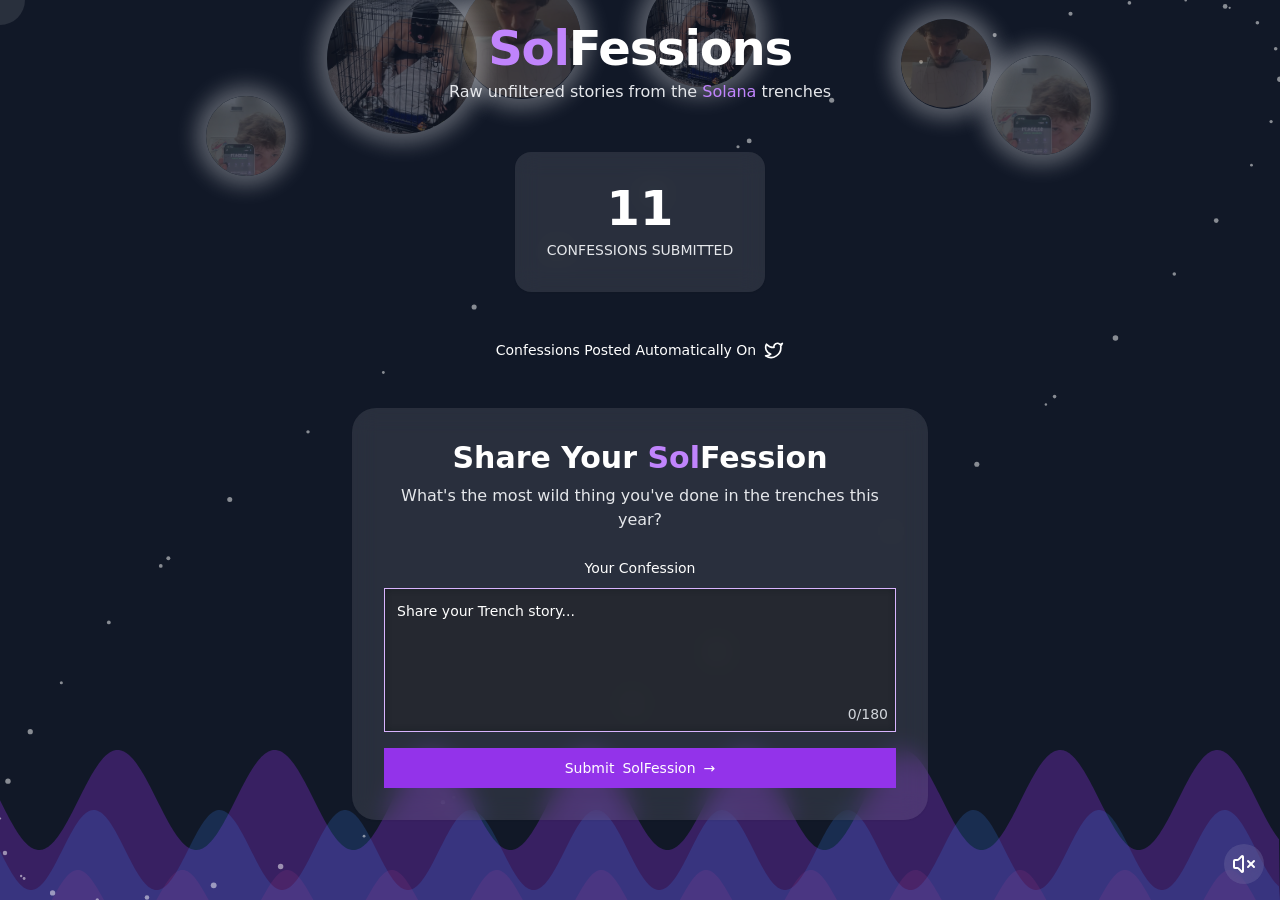
==== index.html @ 8f011198 "Add files via upload" ====
<!DOCTYPE html><html lang="en"><head><meta charset="utf-8"><meta name="viewport" content="width=device-width, initial-scale=1"><link rel="stylesheet" href="css/9fa4675302ee1845.css" data-precedence="next"><link rel="preload" as="script" fetchpriority="low" href="/_next/static/chunks/webpack-c81f7fd28659d64f.js"><script src="js/fd9d1056-1adb642de3224763.js" async=""></script><script src="js/117-a5dc1cdf986d6c0f.js" async=""></script><script src="js/main-app-b840e258ff6945a0.js" async=""></script><script src="js/478-66c2138c941310ff.js" async=""></script><script src="js/434-3afc444373f7791f.js" async=""></script><script src="js/page-cd9b0e16b48c1daa.js" async=""></script><title>v0 App</title><meta name="description" content="Created with v0"><script src="js/polyfills-42372ed130431b0a.js" nomodule=""></script></head><body><main class="min-h-screen relative"><canvas class="fixed inset-0 z-0" style="width:100vw;height:100vh"></canvas><div class="fixed inset-0 z-10 overflow-hidden pointer-events-none"><div style="position:absolute;left:81.31104523195091%;top:-100px;transform:translate(-50%, -50%)"><div class="rounded-full overflow-hidden" style="box-shadow:0 0 20px 10px rgba(255, 255, 255, 0.3);width:100px;height:100px"><img alt="Decorative bubble" loading="lazy" width="100" height="100" decoding="async" data-nimg="1" class="rounded-full object-cover opacity-30" style="color:transparent" src="images/QmTAStnBUY7L14q5qjbsMuMPbwu2QfLVg3tSK9ikeqqRFb.jpg-V2azyNmTvgDgcfpsYwn4L1QPopC6tn.jpeg"></div></div><div style="position:absolute;left:19.196592993205943%;top:-80px;transform:translate(-50%, -50%)"><div class="rounded-full overflow-hidden" style="box-shadow:0 0 20px 10px rgba(255, 255, 255, 0.3);width:80px;height:80px"><img alt="Decorative bubble" loading="lazy" width="80" height="80" decoding="async" data-nimg="1" class="rounded-full object-cover opacity-30" style="color:transparent" src="images/QmTAStnBUY7L14q5qjbsMuMPbwu2QfLVg3tSK9ikeqqRFb.jpg-V2azyNmTvgDgcfpsYwn4L1QPopC6tn.jpeg"></div></div><div style="position:absolute;left:40.68114937065958%;top:-120px;transform:translate(-50%, -50%)"><div class="rounded-full overflow-hidden" style="box-shadow:0 0 20px 10px rgba(255, 255, 255, 0.3);width:120px;height:120px"><img alt="Decorative bubble" loading="lazy" width="120" height="120" decoding="async" data-nimg="1" class="rounded-full object-cover opacity-30" style="color:transparent" src="images/Capture.JPG-9swDsiC1HSf8KxWMjb77ROp2scFdX9.jpeg"></div></div><div style="position:absolute;left:73.92456071799145%;top:-90px;transform:translate(-50%, -50%)"><div class="rounded-full overflow-hidden" style="box-shadow:0 0 20px 10px rgba(255, 255, 255, 0.3);width:90px;height:90px"><img alt="Decorative bubble" loading="lazy" width="90" height="90" decoding="async" data-nimg="1" class="rounded-full object-cover opacity-30" style="color:transparent" src="images/Capture.JPG-9swDsiC1HSf8KxWMjb77ROp2scFdX9.jpeg"></div></div><div style="position:absolute;left:31.38886129667931%;top:-150px;transform:translate(-50%, -50%)"><div class="rounded-full overflow-hidden" style="box-shadow:0 0 20px 10px rgba(255, 255, 255, 0.3);width:150px;height:150px"><img alt="Decorative bubble" loading="lazy" width="150" height="150" decoding="async" data-nimg="1" class="rounded-full object-cover opacity-30" style="color:transparent" src="images/QmeBEgC2K2xHLQrivo3kPbfM9j5paY7antHbDCEXXC688o.jpg-GfTs9hZXv9hyCMbKqS1UoMyjBx6yAl.jpeg"></div></div><div style="position:absolute;left:54.73858786926616%;top:-110px;transform:translate(-50%, -50%)"><div class="rounded-full overflow-hidden" style="box-shadow:0 0 20px 10px rgba(255, 255, 255, 0.3);width:110px;height:110px"><img alt="Decorative bubble" loading="lazy" width="110" height="110" decoding="async" data-nimg="1" class="rounded-full object-cover opacity-30" style="color:transparent" src="images/QmeBEgC2K2xHLQrivo3kPbfM9j5paY7antHbDCEXXC688o.jpg-GfTs9hZXv9hyCMbKqS1UoMyjBx6yAl.jpeg"></div></div></div><div class="relative z-10 p-6"><div class="max-w-xl mx-auto space-y-12 flex flex-col items-center text-center"><div class="flex flex-col items-center"><div class="text-5xl font-bold tracking-tight flex items-center"><span class="text-purple-400">Sol</span><span class="text-white">Fessions</span></div><div class="text-base text-gray-200 mt-2">Raw unfiltered stories from the <span class="text-purple-400">Solana</span> trenches</div></div><div class="inline-block rounded-2xl bg-white/10 backdrop-blur-md p-8 shadow-sm"><!--$--><div class="text-5xl font-bold mb-2 text-white">11</div><!--/$--><div class="text-gray-200 text-sm">CONFESSIONS SUBMITTED</div></div><div class="flex items-center justify-center space-x-2 text-sm w-full text-white"><a href="https://x.com/solfessions2025" target="_blank" rel="noopener noreferrer" class="font-medium hover:underline">Confessions Posted Automatically On</a><a href="https://x.com/solfessions2025" target="_blank" rel="noopener noreferrer" class="hover:opacity-80 transition-opacity"><svg xmlns="http://www.w3.org/2000/svg" width="24" height="24" viewBox="0 0 24 24" fill="none" stroke="currentColor" stroke-width="2" stroke-linecap="round" stroke-linejoin="round" class="lucide lucide-twitter w-5 h-5"><path d="M22 4s-.7 2.1-2 3.4c1.6 10-9.4 17.3-18 11.6 2.2.1 4.4-.6 6-2C3 15.5.5 9.6 3 5c2.2 2.6 5.6 4.1 9 4-.9-4.2 4-6.6 7-3.8 1.1 0 3-1.2 3-1.2z"></path></svg></a></div><div class="bg-white/10 backdrop-blur-md rounded-3xl p-8 shadow-sm w-full"><div class="space-y-6"><div><h1 class="text-3xl font-bold mb-2 text-white">Share Your <span class="text-purple-400">Sol</span>Fession</h1><p class="text-gray-200">What's the most wild thing you've done in the trenches this year?</p></div><form class="space-y-4 w-full"><div class="space-y-2"><label class="text-sm font-medium leading-none peer-disabled:cursor-not-allowed peer-disabled:opacity-70 text-white" for="confession">Your Confession</label><div class="relative"><textarea class="flex min-h-[80px] text-base ring-offset-background placeholder:text-muted-foreground focus-visible:outline-none focus-visible:ring-2 focus-visible:ring-ring focus-visible:ring-offset-2 disabled:cursor-not-allowed disabled:opacity-50 md:text-sm w-full h-36 p-3 rounded-lg border border-purple-300 bg-black/40 backdrop-blur-sm text-white placeholder-purple-300 resize-none" id="confession" placeholder="Share your Trench story..." maxlength="180"></textarea><span class="absolute bottom-2 right-2 text-sm text-gray-300">0<!-- -->/180</span></div></div><button class="inline-flex items-center justify-center gap-2 whitespace-nowrap text-sm font-medium ring-offset-background transition-colors focus-visible:outline-none focus-visible:ring-2 focus-visible:ring-ring focus-visible:ring-offset-2 disabled:pointer-events-none disabled:opacity-50 [&_svg]:pointer-events-none [&_svg]:size-4 [&_svg]:shrink-0 h-10 w-full bg-purple-600 text-white p-4 rounded-lg hover:bg-purple-700" type="submit">Submit <span class="text-white">SolFession</span> →</button></form></div></div><button class="fixed bottom-4 right-4 bg-white/10 backdrop-blur-md p-2 rounded-full hover:bg-white/20 transition-colors" aria-label="Unmute audio"><svg xmlns="http://www.w3.org/2000/svg" width="24" height="24" viewBox="0 0 24 24" fill="none" stroke="currentColor" stroke-width="2" stroke-linecap="round" stroke-linejoin="round" class="lucide lucide-volume-x text-white"><path d="M11 4.702a.705.705 0 0 0-1.203-.498L6.413 7.587A1.4 1.4 0 0 1 5.416 8H3a1 1 0 0 0-1 1v6a1 1 0 0 0 1 1h2.416a1.4 1.4 0 0 1 .997.413l3.383 3.384A.705.705 0 0 0 11 19.298z"></path><line x1="22" x2="16" y1="9" y2="15"></line><line x1="16" x2="22" y1="9" y2="15"></line></svg></button></div></div><audio loop=""><source src="media/V_x2yqrtPjKfGMij-OUDu6adyWWKdjxxDplmEC8nF7QA014.mp3" type="audio/mpeg">Your browser does not support the audio element.</audio><audio><source src="media/short-hawk-tuah-7maOku90AYkTQcEviTAUkglMxrVfXj.mp3" type="audio/mpeg">Your browser does not support the audio element.</audio></main><script src="js/webpack-c81f7fd28659d64f.js" async=""></script><script>(self.__next_f=self.__next_f||[]).push([0]);self.__next_f.push([2,null])</script><script>self.__next_f.push([1,"1:HL[\"/_next/static/css/9fa4675302ee1845.css\",\"style\"]\n"])</script><script>self.__next_f.push([1,"2:I[2846,[],\"\"]\n4:I[9107,[],\"ClientPageRoot\"]\n5:I[6541,[\"478\",\"static/chunks/478-66c2138c941310ff.js\",\"434\",\"static/chunks/434-3afc444373f7791f.js\",\"931\",\"static/chunks/app/page-cd9b0e16b48c1daa.js\"],\"default\",1]\n6:I[4707,[],\"\"]\n7:I[6423,[],\"\"]\n9:I[1060,[],\"\"]\na:[]\n0:[\"$\",\"$L2\",null,{\"buildId\":\"QxEcffiZ5W0q8MoZ8yBt6\",\"assetPrefix\":\"\",\"urlParts\":[\"\",\"\"],\"initialTree\":[\"\",{\"children\":[\"__PAGE__\",{}]},\"$undefined\",\"$undefined\",true],\"initialSeedData\":[\"\",{\"children\":[\"__PAGE__\",{},[[\"$L3\",[\"$\",\"$L4\",null,{\"props\":{\"params\":{},\"searchParams\":{}},\"Component\":\"$5\"}],null],null],null]},[[[[\"$\",\"link\",\"0\",{\"rel\":\"stylesheet\",\"href\":\"/_next/static/css/9fa4675302ee1845.css\",\"precedence\":\"next\",\"crossOrigin\":\"$undefined\"}]],[\"$\",\"html\",null,{\"lang\":\"en\",\"children\":[\"$\",\"body\",null,{\"children\":[\"$\",\"$L6\",null,{\"parallelRouterKey\":\"children\",\"segmentPath\":[\"children\"],\"error\":\"$undefined\",\"errorStyles\":\"$undefined\",\"errorScripts\":\"$undefined\",\"template\":[\"$\",\"$L7\",null,{}],\"templateStyles\":\"$undefined\",\"templateScripts\":\"$undefined\",\"notFound\":[[\"$\",\"title\",null,{\"children\":\"404: This page could not be found.\"}],[\"$\",\"div\",null,{\"style\":{\"fontFamily\":\"system-ui,\\\"Segoe UI\\\",Roboto,Helvetica,Arial,sans-serif,\\\"Apple Color Emoji\\\",\\\"Segoe UI Emoji\\\"\",\"height\":\"100vh\",\"textAlign\":\"center\",\"display\":\"flex\",\"flexDirection\":\"column\",\"alignItems\":\"center\",\"justifyContent\":\"center\"},\"children\":[\"$\",\"div\",null,{\"children\":[[\"$\",\"style\",null,{\"dangerouslySetInnerHTML\":{\"__html\":\"body{color:#000;background:#fff;margin:0}.next-error-h1{border-right:1px solid rgba(0,0,0,.3)}@media (prefers-color-scheme:dark){body{color:#fff;background:#000}.next-error-h1{border-right:1px solid rgba(255,255,255,.3)}}\"}}],[\"$\",\"h1\",null,{\"className\":\"next-error-h1\",\"style\":{\"display\":\"inline-block\",\"margin\":\"0 20px 0 0\",\"padding\":\"0 23px 0 0\",\"fontSize\":24,\"fontWeight\":500,\"verticalAlign\":\"top\",\"lineHeight\":\"49px\"},\"children\":\"404\"}],[\"$\",\"div\",null,{\"style\":{\"display\":\"inline-block\"},\"children\":[\"$\",\"h2\",null,{\"style\":{\"fontSize\":14,\"fontWeight\":400,\"lineH"])</script><script>self.__next_f.push([1,"eight\":\"49px\",\"margin\":0},\"children\":\"This page could not be found.\"}]}]]}]}]],\"notFoundStyles\":[]}]}]}]],null],null],\"couldBeIntercepted\":false,\"initialHead\":[null,\"$L8\"],\"globalErrorComponent\":\"$9\",\"missingSlots\":\"$Wa\"}]\n"])</script><script>self.__next_f.push([1,"8:[[\"$\",\"meta\",\"0\",{\"name\":\"viewport\",\"content\":\"width=device-width, initial-scale=1\"}],[\"$\",\"meta\",\"1\",{\"charSet\":\"utf-8\"}],[\"$\",\"title\",\"2\",{\"children\":\"v0 App\"}],[\"$\",\"meta\",\"3\",{\"name\":\"description\",\"content\":\"Created with v0\"}]]\n3:null\n"])</script></body></html>
---- css/9fa4675302ee1845.css ----
*,:after,:before{--tw-border-spacing-x:0;--tw-border-spacing-y:0;--tw-translate-x:0;--tw-translate-y:0;--tw-rotate:0;--tw-skew-x:0;--tw-skew-y:0;--tw-scale-x:1;--tw-scale-y:1;--tw-pan-x: ;--tw-pan-y: ;--tw-pinch-zoom: ;--tw-scroll-snap-strictness:proximity;--tw-gradient-from-position: ;--tw-gradient-via-position: ;--tw-gradient-to-position: ;--tw-ordinal: ;--tw-slashed-zero: ;--tw-numeric-figure: ;--tw-numeric-spacing: ;--tw-numeric-fraction: ;--tw-ring-inset: ;--tw-ring-offset-width:0px;--tw-ring-offset-color:#fff;--tw-ring-color:rgba(59,130,246,.5);--tw-ring-offset-shadow:0 0 #0000;--tw-ring-shadow:0 0 #0000;--tw-shadow:0 0 #0000;--tw-shadow-colored:0 0 #0000;--tw-blur: ;--tw-brightness: ;--tw-contrast: ;--tw-grayscale: ;--tw-hue-rotate: ;--tw-invert: ;--tw-saturate: ;--tw-sepia: ;--tw-drop-shadow: ;--tw-backdrop-blur: ;--tw-backdrop-brightness: ;--tw-backdrop-contrast: ;--tw-backdrop-grayscale: ;--tw-backdrop-hue-rotate: ;--tw-backdrop-invert: ;--tw-backdrop-opacity: ;--tw-backdrop-saturate: ;--tw-backdrop-sepia: ;--tw-contain-size: ;--tw-contain-layout: ;--tw-contain-paint: ;--tw-contain-style: }::backdrop{--tw-border-spacing-x:0;--tw-border-spacing-y:0;--tw-translate-x:0;--tw-translate-y:0;--tw-rotate:0;--tw-skew-x:0;--tw-skew-y:0;--tw-scale-x:1;--tw-scale-y:1;--tw-pan-x: ;--tw-pan-y: ;--tw-pinch-zoom: ;--tw-scroll-snap-strictness:proximity;--tw-gradient-from-position: ;--tw-gradient-via-position: ;--tw-gradient-to-position: ;--tw-ordinal: ;--tw-slashed-zero: ;--tw-numeric-figure: ;--tw-numeric-spacing: ;--tw-numeric-fraction: ;--tw-ring-inset: ;--tw-ring-offset-width:0px;--tw-ring-offset-color:#fff;--tw-ring-color:rgba(59,130,246,.5);--tw-ring-offset-shadow:0 0 #0000;--tw-ring-shadow:0 0 #0000;--tw-shadow:0 0 #0000;--tw-shadow-colored:0 0 #0000;--tw-blur: ;--tw-brightness: ;--tw-contrast: ;--tw-grayscale: ;--tw-hue-rotate: ;--tw-invert: ;--tw-saturate: ;--tw-sepia: ;--tw-drop-shadow: ;--tw-backdrop-blur: ;--tw-backdrop-brightness: ;--tw-backdrop-contrast: ;--tw-backdrop-grayscale: ;--tw-backdrop-hue-rotate: ;--tw-backdrop-invert: ;--tw-backdrop-opacity: ;--tw-backdrop-saturate: ;--tw-backdrop-sepia: ;--tw-contain-size: ;--tw-contain-layout: ;--tw-contain-paint: ;--tw-contain-style: }/*
! tailwindcss v3.4.17 | MIT License | https://tailwindcss.com
*/*,:after,:before{box-sizing:border-box;border:0 solid #e5e7eb}:after,:before{--tw-content:""}:host,html{line-height:1.5;-webkit-text-size-adjust:100%;-moz-tab-size:4;tab-size:4;font-family:ui-sans-serif,system-ui,sans-serif,Apple Color Emoji,Segoe UI Emoji,Segoe UI Symbol,Noto Color Emoji;font-feature-settings:normal;font-variation-settings:normal;-webkit-tap-highlight-color:transparent}body{margin:0;line-height:inherit}hr{height:0;color:inherit;border-top-width:1px}abbr:where([title]){text-decoration:underline dotted}h1,h2,h3,h4,h5,h6{font-size:inherit;font-weight:inherit}a{color:inherit;text-decoration:inherit}b,strong{font-weight:bolder}code,kbd,pre,samp{font-family:ui-monospace,SFMono-Regular,Menlo,Monaco,Consolas,Liberation Mono,Courier New,monospace;font-feature-settings:normal;font-variation-settings:normal;font-size:1em}small{font-size:80%}sub,sup{font-size:75%;line-height:0;position:relative;vertical-align:baseline}sub{bottom:-.25em}sup{top:-.5em}table{text-indent:0;border-color:inherit;border-collapse:collapse}button,input,optgroup,select,textarea{font-family:inherit;font-feature-settings:inherit;font-variation-settings:inherit;font-size:100%;font-weight:inherit;line-height:inherit;letter-spacing:inherit;color:inherit;margin:0;padding:0}button,select{text-transform:none}button,input:where([type=button]),input:where([type=reset]),input:where([type=submit]){-webkit-appearance:button;background-color:transparent;background-image:none}:-moz-focusring{outline:auto}:-moz-ui-invalid{box-shadow:none}progress{vertical-align:baseline}::-webkit-inner-spin-button,::-webkit-outer-spin-button{height:auto}[type=search]{-webkit-appearance:textfield;outline-offset:-2px}::-webkit-search-decoration{-webkit-appearance:none}::-webkit-file-upload-button{-webkit-appearance:button;font:inherit}summary{display:list-item}blockquote,dd,dl,figure,h1,h2,h3,h4,h5,h6,hr,p,pre{margin:0}fieldset{margin:0}fieldset,legend{padding:0}menu,ol,ul{list-style:none;margin:0;padding:0}dialog{padding:0}textarea{resize:vertical}input::placeholder,textarea::placeholder{opacity:1;color:#9ca3af}[role=button],button{cursor:pointer}:disabled{cursor:default}audio,canvas,embed,iframe,img,object,svg,video{display:block;vertical-align:middle}img,video{max-width:100%;height:auto}[hidden]:where(:not([hidden=until-found])){display:none}.sr-only{position:absolute;width:1px;height:1px;padding:0;margin:-1px;overflow:hidden;clip:rect(0,0,0,0);white-space:nowrap;border-width:0}.pointer-events-none{pointer-events:none}.pointer-events-auto{pointer-events:auto}.visible{visibility:visible}.invisible{visibility:hidden}.fixed{position:fixed}.absolute{position:absolute}.relative{position:relative}.inset-0{inset:0}.inset-x-0{left:0;right:0}.inset-y-0{top:0;bottom:0}.-bottom-12{bottom:-3rem}.-left-12{left:-3rem}.-right-12{right:-3rem}.-top-12{top:-3rem}.bottom-0{bottom:0}.bottom-2{bottom:.5rem}.bottom-4{bottom:1rem}.left-0{left:0}.left-1{left:.25rem}.left-1\/2{left:50%}.left-2{left:.5rem}.left-\[50\%\]{left:50%}.right-0{right:0}.right-1{right:.25rem}.right-2{right:.5rem}.right-3{right:.75rem}.right-4{right:1rem}.top-0{top:0}.top-1\.5{top:.375rem}.top-1\/2{top:50%}.top-2{top:.5rem}.top-3\.5{top:.875rem}.top-4{top:1rem}.top-\[1px\]{top:1px}.top-\[50\%\]{top:50%}.top-\[60\%\]{top:60%}.top-full{top:100%}.z-0{z-index:0}.z-10{z-index:10}.z-20{z-index:20}.z-50{z-index:50}.z-\[100\]{z-index:100}.z-\[1\]{z-index:1}.-mx-1{margin-left:-.25rem;margin-right:-.25rem}.mx-2{margin-left:.5rem;margin-right:.5rem}.mx-3\.5{margin-left:.875rem;margin-right:.875rem}.mx-auto{margin-left:auto;margin-right:auto}.my-0\.5{margin-top:.125rem;margin-bottom:.125rem}.my-1{margin-top:.25rem;margin-bottom:.25rem}.-ml-4{margin-left:-1rem}.-mt-4{margin-top:-1rem}.mb-1{margin-bottom:.25rem}.mb-2{margin-bottom:.5rem}.ml-1{margin-left:.25rem}.ml-auto{margin-left:auto}.mr-2{margin-right:.5rem}.mt-1\.5{margin-top:.375rem}.mt-2{margin-top:.5rem}.mt-24{margin-top:6rem}.mt-4{margin-top:1rem}.mt-auto{margin-top:auto}.block{display:block}.inline-block{display:inline-block}.flex{display:flex}.inline-flex{display:inline-flex}.table{display:table}.grid{display:grid}.hidden{display:none}.aspect-square{aspect-ratio:1/1}.aspect-video{aspect-ratio:16/9}.size-4{width:1rem;height:1rem}.h-1\.5{height:.375rem}.h-10{height:2.5rem}.h-11{height:2.75rem}.h-12{height:3rem}.h-16{height:4rem}.h-2{height:.5rem}.h-2\.5{height:.625rem}.h-3{height:.75rem}.h-3\.5{height:.875rem}.h-36{height:9rem}.h-4{height:1rem}.h-5{height:1.25rem}.h-6{height:1.5rem}.h-7{height:1.75rem}.h-8{height:2rem}.h-9{height:2.25rem}.h-\[1px\]{height:1px}.h-\[var\(--radix-navigation-menu-viewport-height\)\]{height:var(--radix-navigation-menu-viewport-height)}.h-\[var\(--radix-select-trigger-height\)\]{height:var(--radix-select-trigger-height)}.h-auto{height:auto}.h-full{height:100%}.h-px{height:1px}.h-svh{height:100svh}.max-h-96{max-height:24rem}.max-h-\[300px\]{max-height:300px}.max-h-screen{max-height:100vh}.min-h-0{min-height:0}.min-h-\[80px\]{min-height:80px}.min-h-screen{min-height:100vh}.min-h-svh{min-height:100svh}.w-0{width:0}.w-1{width:.25rem}.w-10{width:2.5rem}.w-11{width:2.75rem}.w-16{width:4rem}.w-2{width:.5rem}.w-2\.5{width:.625rem}.w-3{width:.75rem}.w-3\.5{width:.875rem}.w-3\/4{width:75%}.w-4{width:1rem}.w-5{width:1.25rem}.w-64{width:16rem}.w-7{width:1.75rem}.w-72{width:18rem}.w-8{width:2rem}.w-9{width:2.25rem}.w-\[--sidebar-width\]{width:var(--sidebar-width)}.w-\[100px\]{width:100px}.w-\[1px\]{width:1px}.w-auto{width:auto}.w-full{width:100%}.w-max{width:max-content}.w-px{width:1px}.min-w-0{min-width:0}.min-w-10{min-width:2.5rem}.min-w-11{min-width:2.75rem}.min-w-5{min-width:1.25rem}.min-w-9{min-width:2.25rem}.min-w-\[12rem\]{min-width:12rem}.min-w-\[8rem\]{min-width:8rem}.min-w-\[var\(--radix-select-trigger-width\)\]{min-width:var(--radix-select-trigger-width)}.max-w-\[--skeleton-width\]{max-width:var(--skeleton-width)}.max-w-lg{max-width:32rem}.max-w-max{max-width:max-content}.max-w-xl{max-width:36rem}.flex-1{flex:1 1 0%}.shrink-0{flex-shrink:0}.grow{flex-grow:1}.grow-0{flex-grow:0}.basis-full{flex-basis:100%}.caption-bottom{caption-side:bottom}.border-collapse{border-collapse:collapse}.-translate-x-1\/2{--tw-translate-x:-50%}.-translate-x-1\/2,.-translate-x-px{transform:translate(var(--tw-translate-x),var(--tw-translate-y)) rotate(var(--tw-rotate)) skewX(var(--tw-skew-x)) skewY(var(--tw-skew-y)) scaleX(var(--tw-scale-x)) scaleY(var(--tw-scale-y))}.-translate-x-px{--tw-translate-x:-1px}.-translate-y-1\/2{--tw-translate-y:-50%}.-translate-y-1\/2,.translate-x-\[-50\%\]{transform:translate(var(--tw-translate-x),var(--tw-translate-y)) rotate(var(--tw-rotate)) skewX(var(--tw-skew-x)) skewY(var(--tw-skew-y)) scaleX(var(--tw-scale-x)) scaleY(var(--tw-scale-y))}.translate-x-\[-50\%\]{--tw-translate-x:-50%}.translate-x-px{--tw-translate-x:1px}.translate-x-px,.translate-y-\[-50\%\]{transform:translate(var(--tw-translate-x),var(--tw-translate-y)) rotate(var(--tw-rotate)) skewX(var(--tw-skew-x)) skewY(var(--tw-skew-y)) scaleX(var(--tw-scale-x)) scaleY(var(--tw-scale-y))}.translate-y-\[-50\%\]{--tw-translate-y:-50%}.rotate-45{--tw-rotate:45deg}.rotate-45,.rotate-90{transform:translate(var(--tw-translate-x),var(--tw-translate-y)) rotate(var(--tw-rotate)) skewX(var(--tw-skew-x)) skewY(var(--tw-skew-y)) scaleX(var(--tw-scale-x)) scaleY(var(--tw-scale-y))}.rotate-90{--tw-rotate:90deg}.transform{transform:translate(var(--tw-translate-x),var(--tw-translate-y)) rotate(var(--tw-rotate)) skewX(var(--tw-skew-x)) skewY(var(--tw-skew-y)) scaleX(var(--tw-scale-x)) scaleY(var(--tw-scale-y))}@keyframes pulse{50%{opacity:.5}}.animate-pulse{animation:pulse 2s cubic-bezier(.4,0,.6,1) infinite}@keyframes spin{to{transform:rotate(1turn)}}.animate-spin{animation:spin 1s linear infinite}.cursor-default{cursor:default}.cursor-pointer{cursor:pointer}.touch-none{touch-action:none}.select-none{user-select:none}.resize-none{resize:none}.resize{resize:both}.list-none{list-style-type:none}.flex-row{flex-direction:row}.flex-col{flex-direction:column}.flex-col-reverse{flex-direction:column-reverse}.flex-wrap{flex-wrap:wrap}.items-start{align-items:flex-start}.items-end{align-items:flex-end}.items-center{align-items:center}.items-stretch{align-items:stretch}.justify-center{justify-content:center}.justify-between{justify-content:space-between}.gap-1{gap:.25rem}.gap-1\.5{gap:.375rem}.gap-2{gap:.5rem}.gap-4{gap:1rem}.space-x-1>:not([hidden])~:not([hidden]){--tw-space-x-reverse:0;margin-right:calc(.25rem * var(--tw-space-x-reverse));margin-left:calc(.25rem * calc(1 - var(--tw-space-x-reverse)))}.space-x-2>:not([hidden])~:not([hidden]){--tw-space-x-reverse:0;margin-right:calc(.5rem * var(--tw-space-x-reverse));margin-left:calc(.5rem * calc(1 - var(--tw-space-x-reverse)))}.space-x-4>:not([hidden])~:not([hidden]){--tw-space-x-reverse:0;margin-right:calc(1rem * var(--tw-space-x-reverse));margin-left:calc(1rem * calc(1 - var(--tw-space-x-reverse)))}.space-y-1>:not([hidden])~:not([hidden]){--tw-space-y-reverse:0;margin-top:calc(.25rem * calc(1 - var(--tw-space-y-reverse)));margin-bottom:calc(.25rem * var(--tw-space-y-reverse))}.space-y-1\.5>:not([hidden])~:not([hidden]){--tw-space-y-reverse:0;margin-top:calc(.375rem * calc(1 - var(--tw-space-y-reverse)));margin-bottom:calc(.375rem * var(--tw-space-y-reverse))}.space-y-12>:not([hidden])~:not([hidden]){--tw-space-y-reverse:0;margin-top:calc(3rem * calc(1 - var(--tw-space-y-reverse)));margin-bottom:calc(3rem * var(--tw-space-y-reverse))}.space-y-2>:not([hidden])~:not([hidden]){--tw-space-y-reverse:0;margin-top:calc(.5rem * calc(1 - var(--tw-space-y-reverse)));margin-bottom:calc(.5rem * var(--tw-space-y-reverse))}.space-y-4>:not([hidden])~:not([hidden]){--tw-space-y-reverse:0;margin-top:calc(1rem * calc(1 - var(--tw-space-y-reverse)));margin-bottom:calc(1rem * var(--tw-space-y-reverse))}.space-y-6>:not([hidden])~:not([hidden]){--tw-space-y-reverse:0;margin-top:calc(1.5rem * calc(1 - var(--tw-space-y-reverse)));margin-bottom:calc(1.5rem * var(--tw-space-y-reverse))}.overflow-auto{overflow:auto}.overflow-hidden{overflow:hidden}.overflow-y-auto{overflow-y:auto}.overflow-x-hidden{overflow-x:hidden}.whitespace-nowrap{white-space:nowrap}.break-words{overflow-wrap:break-word}.rounded-2xl{border-radius:1rem}.rounded-3xl{border-radius:1.5rem}.rounded-\[2px\]{border-radius:2px}.rounded-\[inherit\]{border-radius:inherit}.rounded-full{border-radius:9999px}.rounded-lg{border-radius:var(--radius)}.rounded-md{border-radius:calc(var(--radius) - 2px)}.rounded-sm{border-radius:calc(var(--radius) - 4px)}.rounded-t-\[10px\]{border-top-left-radius:10px;border-top-right-radius:10px}.rounded-tl-sm{border-top-left-radius:calc(var(--radius) - 4px)}.border{border-width:1px}.border-2{border-width:2px}.border-\[1\.5px\]{border-width:1.5px}.border-y{border-top-width:1px}.border-b,.border-y{border-bottom-width:1px}.border-l{border-left-width:1px}.border-r{border-right-width:1px}.border-t{border-top-width:1px}.border-dashed{border-style:dashed}.border-\[--color-border\]{border-color:var(--color-border)}.border-border\/50{border-color:hsl(var(--border)/.5)}.border-destructive{border-color:hsl(var(--destructive))}.border-destructive\/50{border-color:hsl(var(--destructive)/.5)}.border-input{border-color:hsl(var(--input))}.border-primary{border-color:hsl(var(--primary))}.border-purple-300{--tw-border-opacity:1;border-color:rgb(216 180 254/var(--tw-border-opacity,1))}.border-sidebar-border{border-color:hsl(var(--sidebar-border))}.border-transparent{border-color:transparent}.border-l-transparent{border-left-color:transparent}.border-t-transparent{border-top-color:transparent}.bg-\[--color-bg\]{background-color:var(--color-bg)}.bg-accent{background-color:hsl(var(--accent))}.bg-background{background-color:hsl(var(--background))}.bg-black{--tw-bg-opacity:1;background-color:rgb(0 0 0/var(--tw-bg-opacity,1))}.bg-black\/40{background-color:rgba(0,0,0,.4)}.bg-black\/80{background-color:rgba(0,0,0,.8)}.bg-border{background-color:hsl(var(--border))}.bg-card{background-color:hsl(var(--card))}.bg-destructive{background-color:hsl(var(--destructive))}.bg-foreground{background-color:hsl(var(--foreground))}.bg-muted{background-color:hsl(var(--muted))}.bg-muted\/50{background-color:hsl(var(--muted)/.5)}.bg-popover{background-color:hsl(var(--popover))}.bg-primary{background-color:hsl(var(--primary))}.bg-purple-600{--tw-bg-opacity:1;background-color:rgb(147 51 234/var(--tw-bg-opacity,1))}.bg-secondary{background-color:hsl(var(--secondary))}.bg-sidebar{background-color:hsl(var(--sidebar-background))}.bg-sidebar-border{background-color:hsl(var(--sidebar-border))}.bg-transparent{background-color:transparent}.bg-white\/10{background-color:hsla(0,0%,100%,.1)}.bg-opacity-50{--tw-bg-opacity:0.5}.fill-current{fill:currentColor}.object-cover{object-fit:cover}.p-0{padding:0}.p-1{padding:.25rem}.p-2{padding:.5rem}.p-3{padding:.75rem}.p-4{padding:1rem}.p-6{padding:1.5rem}.p-8{padding:2rem}.p-\[1px\]{padding:1px}.px-1{padding-left:.25rem;padding-right:.25rem}.px-2{padding-left:.5rem;padding-right:.5rem}.px-2\.5{padding-left:.625rem;padding-right:.625rem}.px-3{padding-left:.75rem;padding-right:.75rem}.px-4{padding-left:1rem;padding-right:1rem}.px-5{padding-left:1.25rem;padding-right:1.25rem}.px-8{padding-left:2rem;padding-right:2rem}.py-0\.5{padding-top:.125rem;padding-bottom:.125rem}.py-1{padding-top:.25rem;padding-bottom:.25rem}.py-1\.5{padding-top:.375rem;padding-bottom:.375rem}.py-2{padding-top:.5rem;padding-bottom:.5rem}.py-3{padding-top:.75rem;padding-bottom:.75rem}.py-4{padding-top:1rem;padding-bottom:1rem}.py-6{padding-top:1.5rem;padding-bottom:1.5rem}.pb-3{padding-bottom:.75rem}.pb-4{padding-bottom:1rem}.pl-2\.5{padding-left:.625rem}.pl-4{padding-left:1rem}.pl-8{padding-left:2rem}.pr-2{padding-right:.5rem}.pr-2\.5{padding-right:.625rem}.pr-8{padding-right:2rem}.pt-0{padding-top:0}.pt-1{padding-top:.25rem}.pt-3{padding-top:.75rem}.pt-4{padding-top:1rem}.text-left{text-align:left}.text-center{text-align:center}.align-middle{vertical-align:middle}.font-mono{font-family:ui-monospace,SFMono-Regular,Menlo,Monaco,Consolas,Liberation Mono,Courier New,monospace}.text-2xl{font-size:1.5rem;line-height:2rem}.text-3xl{font-size:1.875rem;line-height:2.25rem}.text-5xl{font-size:3rem;line-height:1}.text-\[0\.8rem\]{font-size:.8rem}.text-base{font-size:1rem;line-height:1.5rem}.text-lg{font-size:1.125rem;line-height:1.75rem}.text-sm{font-size:.875rem;line-height:1.25rem}.text-xs{font-size:.75rem;line-height:1rem}.font-bold{font-weight:700}.font-medium{font-weight:500}.font-normal{font-weight:400}.font-semibold{font-weight:600}.tabular-nums{--tw-numeric-spacing:tabular-nums;font-variant-numeric:var(--tw-ordinal) var(--tw-slashed-zero) var(--tw-numeric-figure) var(--tw-numeric-spacing) var(--tw-numeric-fraction)}.leading-none{line-height:1}.tracking-tight{letter-spacing:-.025em}.tracking-widest{letter-spacing:.1em}.text-accent-foreground{color:hsl(var(--accent-foreground))}.text-card-foreground{color:hsl(var(--card-foreground))}.text-current{color:currentColor}.text-destructive{color:hsl(var(--destructive))}.text-destructive-foreground{color:hsl(var(--destructive-foreground))}.text-foreground{color:hsl(var(--foreground))}.text-foreground\/50{color:hsl(var(--foreground)/.5)}.text-gray-200{--tw-text-opacity:1;color:rgb(229 231 235/var(--tw-text-opacity,1))}.text-gray-300{--tw-text-opacity:1;color:rgb(209 213 219/var(--tw-text-opacity,1))}.text-green-400{--tw-text-opacity:1;color:rgb(74 222 128/var(--tw-text-opacity,1))}.text-muted-foreground{color:hsl(var(--muted-foreground))}.text-popover-foreground{color:hsl(var(--popover-foreground))}.text-primary{color:hsl(var(--primary))}.text-primary-foreground{color:hsl(var(--primary-foreground))}.text-purple-400{--tw-text-opacity:1;color:rgb(192 132 252/var(--tw-text-opacity,1))}.text-secondary-foreground{color:hsl(var(--secondary-foreground))}.text-sidebar-foreground{color:hsl(var(--sidebar-foreground))}.text-sidebar-foreground\/70{color:hsl(var(--sidebar-foreground)/.7)}.text-white{--tw-text-opacity:1;color:rgb(255 255 255/var(--tw-text-opacity,1))}.underline-offset-4{text-underline-offset:4px}.placeholder-purple-300::placeholder{--tw-placeholder-opacity:1;color:rgb(216 180 254/var(--tw-placeholder-opacity,1))}.accent-foreground{accent-color:hsl(var(--foreground))}.opacity-0{opacity:0}.opacity-30{opacity:.3}.opacity-50{opacity:.5}.opacity-60{opacity:.6}.opacity-70{opacity:.7}.opacity-90{opacity:.9}.shadow-\[0_0_0_1px_hsl\(var\(--sidebar-border\)\)\]{--tw-shadow:0 0 0 1px hsl(var(--sidebar-border));--tw-shadow-colored:0 0 0 1px var(--tw-shadow-color)}.shadow-\[0_0_0_1px_hsl\(var\(--sidebar-border\)\)\],.shadow-lg{box-shadow:var(--tw-ring-offset-shadow,0 0 #0000),var(--tw-ring-shadow,0 0 #0000),var(--tw-shadow)}.shadow-lg{--tw-shadow:0 10px 15px -3px rgba(0,0,0,.1),0 4px 6px -4px rgba(0,0,0,.1);--tw-shadow-colored:0 10px 15px -3px var(--tw-shadow-color),0 4px 6px -4px var(--tw-shadow-color)}.shadow-md{--tw-shadow:0 4px 6px -1px rgba(0,0,0,.1),0 2px 4px -2px rgba(0,0,0,.1);--tw-shadow-colored:0 4px 6px -1px var(--tw-shadow-color),0 2px 4px -2px var(--tw-shadow-color)}.shadow-md,.shadow-none{box-shadow:var(--tw-ring-offset-shadow,0 0 #0000),var(--tw-ring-shadow,0 0 #0000),var(--tw-shadow)}.shadow-none{--tw-shadow:0 0 #0000;--tw-shadow-colored:0 0 #0000}.shadow-sm{--tw-shadow:0 1px 2px 0 rgba(0,0,0,.05);--tw-shadow-colored:0 1px 2px 0 var(--tw-shadow-color)}.shadow-sm,.shadow-xl{box-shadow:var(--tw-ring-offset-shadow,0 0 #0000),var(--tw-ring-shadow,0 0 #0000),var(--tw-shadow)}.shadow-xl{--tw-shadow:0 20px 25px -5px rgba(0,0,0,.1),0 8px 10px -6px rgba(0,0,0,.1);--tw-shadow-colored:0 20px 25px -5px var(--tw-shadow-color),0 8px 10px -6px var(--tw-shadow-color)}.outline-none{outline:2px solid transparent;outline-offset:2px}.outline{outline-style:solid}.ring{--tw-ring-offset-shadow:var(--tw-ring-inset) 0 0 0 var(--tw-ring-offset-width) var(--tw-ring-offset-color);--tw-ring-shadow:var(--tw-ring-inset) 0 0 0 calc(3px + var(--tw-ring-offset-width)) var(--tw-ring-color)}.ring,.ring-0{box-shadow:var(--tw-ring-offset-shadow),var(--tw-ring-shadow),var(--tw-shadow,0 0 #0000)}.ring-0{--tw-ring-offset-shadow:var(--tw-ring-inset) 0 0 0 var(--tw-ring-offset-width) var(--tw-ring-offset-color);--tw-ring-shadow:var(--tw-ring-inset) 0 0 0 calc(0px + var(--tw-ring-offset-width)) var(--tw-ring-color)}.ring-2{--tw-ring-offset-shadow:var(--tw-ring-inset) 0 0 0 var(--tw-ring-offset-width) var(--tw-ring-offset-color);--tw-ring-shadow:var(--tw-ring-inset) 0 0 0 calc(2px + var(--tw-ring-offset-width)) var(--tw-ring-color);box-shadow:var(--tw-ring-offset-shadow),var(--tw-ring-shadow),var(--tw-shadow,0 0 #0000)}.ring-ring{--tw-ring-color:hsl(var(--ring))}.ring-sidebar-ring{--tw-ring-color:hsl(var(--sidebar-ring))}.ring-offset-background{--tw-ring-offset-color:hsl(var(--background))}.filter{filter:var(--tw-blur) var(--tw-brightness) var(--tw-contrast) var(--tw-grayscale) var(--tw-hue-rotate) var(--tw-invert) var(--tw-saturate) var(--tw-sepia) var(--tw-drop-shadow)}.backdrop-blur-md{--tw-backdrop-blur:blur(12px)}.backdrop-blur-md,.backdrop-blur-sm{-webkit-backdrop-filter:var(--tw-backdrop-blur) var(--tw-backdrop-brightness) var(--tw-backdrop-contrast) var(--tw-backdrop-grayscale) var(--tw-backdrop-hue-rotate) var(--tw-backdrop-invert) var(--tw-backdrop-opacity) var(--tw-backdrop-saturate) var(--tw-backdrop-sepia);backdrop-filter:var(--tw-backdrop-blur) var(--tw-backdrop-brightness) var(--tw-backdrop-contrast) var(--tw-backdrop-grayscale) var(--tw-backdrop-hue-rotate) var(--tw-backdrop-invert) var(--tw-backdrop-opacity) var(--tw-backdrop-saturate) var(--tw-backdrop-sepia)}.backdrop-blur-sm{--tw-backdrop-blur:blur(4px)}.transition{transition-property:color,background-color,border-color,text-decoration-color,fill,stroke,opacity,box-shadow,transform,filter,backdrop-filter;transition-timing-function:cubic-bezier(.4,0,.2,1);transition-duration:.15s}.transition-\[left\2c right\2c width\]{transition-property:left,right,width;transition-timing-function:cubic-bezier(.4,0,.2,1);transition-duration:.15s}.transition-\[margin\2c opa\]{transition-property:margin,opa;transition-timing-function:cubic-bezier(.4,0,.2,1);transition-duration:.15s}.transition-\[width\2c height\2c padding\]{transition-property:width,height,padding;transition-timing-function:cubic-bezier(.4,0,.2,1);transition-duration:.15s}.transition-\[width\]{transition-property:width;transition-timing-function:cubic-bezier(.4,0,.2,1);transition-duration:.15s}.transition-all{transition-property:all;transition-timing-function:cubic-bezier(.4,0,.2,1);transition-duration:.15s}.transition-colors{transition-property:color,background-color,border-color,text-decoration-color,fill,stroke;transition-timing-function:cubic-bezier(.4,0,.2,1);transition-duration:.15s}.transition-opacity{transition-property:opacity;transition-timing-function:cubic-bezier(.4,0,.2,1);transition-duration:.15s}.transition-transform{transition-property:transform;transition-timing-function:cubic-bezier(.4,0,.2,1);transition-duration:.15s}.duration-1000{transition-duration:1s}.duration-200{transition-duration:.2s}.duration-300{transition-duration:.3s}.ease-in-out{transition-timing-function:cubic-bezier(.4,0,.2,1)}.ease-linear{transition-timing-function:linear}.ease-out{transition-timing-function:cubic-bezier(0,0,.2,1)}@keyframes enter{0%{opacity:var(--tw-enter-opacity,1);transform:translate3d(var(--tw-enter-translate-x,0),var(--tw-enter-translate-y,0),0) scale3d(var(--tw-enter-scale,1),var(--tw-enter-scale,1),var(--tw-enter-scale,1)) rotate(var(--tw-enter-rotate,0))}}@keyframes exit{to{opacity:var(--tw-exit-opacity,1);transform:translate3d(var(--tw-exit-translate-x,0),var(--tw-exit-translate-y,0),0) scale3d(var(--tw-exit-scale,1),var(--tw-exit-scale,1),var(--tw-exit-scale,1)) rotate(var(--tw-exit-rotate,0))}}.animate-in{animation-name:enter;animation-duration:.15s;--tw-enter-opacity:initial;--tw-enter-scale:initial;--tw-enter-rotate:initial;--tw-enter-translate-x:initial;--tw-enter-translate-y:initial}.fade-in-0{--tw-enter-opacity:0}.fade-in-80{--tw-enter-opacity:0.8}.zoom-in-95{--tw-enter-scale:.95}.duration-1000{animation-duration:1s}.duration-200{animation-duration:.2s}.duration-300{animation-duration:.3s}.ease-in-out{animation-timing-function:cubic-bezier(.4,0,.2,1)}.ease-linear{animation-timing-function:linear}.ease-out{animation-timing-function:cubic-bezier(0,0,.2,1)}.bubble-container{position:fixed;width:100%;height:100%;pointer-events:none;overflow:hidden}.bubble{position:absolute;opacity:.3;animation:bounce 15s linear infinite;will-change:transform}.bubble:first-child{width:100px;height:100px;left:10%;top:20%;animation-duration:13s}.bubble:nth-child(2){width:120px;height:120px;right:15%;top:40%;animation-duration:17s}.bubble:nth-child(3){width:150px;height:150px;left:30%;bottom:20%;animation-duration:15s}@keyframes bounce{0%,to{transform:translate(0) rotate(0deg)}25%{transform:translate(100px,50px) rotate(90deg)}50%{transform:translateY(100px) rotate(180deg)}75%{transform:translate(-100px,50px) rotate(270deg)}}.file\:border-0::file-selector-button{border-width:0}.file\:bg-transparent::file-selector-button{background-color:transparent}.file\:text-sm::file-selector-button{font-size:.875rem;line-height:1.25rem}.file\:font-medium::file-selector-button{font-weight:500}.file\:text-foreground::file-selector-button{color:hsl(var(--foreground))}.placeholder\:text-muted-foreground::placeholder{color:hsl(var(--muted-foreground))}.after\:absolute:after{content:var(--tw-content);position:absolute}.after\:-inset-2:after{content:var(--tw-content);inset:-.5rem}.after\:inset-y-0:after{content:var(--tw-content);top:0;bottom:0}.after\:left-1\/2:after{content:var(--tw-content);left:50%}.after\:w-1:after{content:var(--tw-content);width:.25rem}.after\:w-\[2px\]:after{content:var(--tw-content);width:2px}.after\:-translate-x-1\/2:after{content:var(--tw-content);--tw-translate-x:-50%;transform:translate(var(--tw-translate-x),var(--tw-translate-y)) rotate(var(--tw-rotate)) skewX(var(--tw-skew-x)) skewY(var(--tw-skew-y)) scaleX(var(--tw-scale-x)) scaleY(var(--tw-scale-y))}.first\:rounded-l-md:first-child{border-top-left-radius:calc(var(--radius) - 2px);border-bottom-left-radius:calc(var(--radius) - 2px)}.first\:border-l:first-child{border-left-width:1px}.last\:rounded-r-md:last-child{border-top-right-radius:calc(var(--radius) - 2px);border-bottom-right-radius:calc(var(--radius) - 2px)}.focus-within\:relative:focus-within{position:relative}.focus-within\:z-20:focus-within{z-index:20}.hover\:bg-accent:hover{background-color:hsl(var(--accent))}.hover\:bg-destructive\/80:hover{background-color:hsl(var(--destructive)/.8)}.hover\:bg-destructive\/90:hover{background-color:hsl(var(--destructive)/.9)}.hover\:bg-muted:hover{background-color:hsl(var(--muted))}.hover\:bg-muted\/50:hover{background-color:hsl(var(--muted)/.5)}.hover\:bg-primary:hover{background-color:hsl(var(--primary))}.hover\:bg-primary\/80:hover{background-color:hsl(var(--primary)/.8)}.hover\:bg-primary\/90:hover{background-color:hsl(var(--primary)/.9)}.hover\:bg-purple-700:hover{--tw-bg-opacity:1;background-color:rgb(126 34 206/var(--tw-bg-opacity,1))}.hover\:bg-secondary:hover{background-color:hsl(var(--secondary))}.hover\:bg-secondary\/80:hover{background-color:hsl(var(--secondary)/.8)}.hover\:bg-sidebar-accent:hover{background-color:hsl(var(--sidebar-accent))}.hover\:bg-white\/20:hover{background-color:hsla(0,0%,100%,.2)}.hover\:text-accent-foreground:hover{color:hsl(var(--accent-foreground))}.hover\:text-foreground:hover{color:hsl(var(--foreground))}.hover\:text-muted-foreground:hover{color:hsl(var(--muted-foreground))}.hover\:text-primary-foreground:hover{color:hsl(var(--primary-foreground))}.hover\:text-purple-300:hover{--tw-text-opacity:1;color:rgb(216 180 254/var(--tw-text-opacity,1))}.hover\:text-sidebar-accent-foreground:hover{color:hsl(var(--sidebar-accent-foreground))}.hover\:underline:hover{text-decoration-line:underline}.hover\:opacity-100:hover{opacity:1}.hover\:opacity-80:hover{opacity:.8}.hover\:shadow-\[0_0_0_1px_hsl\(var\(--sidebar-accent\)\)\]:hover{--tw-shadow:0 0 0 1px hsl(var(--sidebar-accent));--tw-shadow-colored:0 0 0 1px var(--tw-shadow-color);box-shadow:var(--tw-ring-offset-shadow,0 0 #0000),var(--tw-ring-shadow,0 0 #0000),var(--tw-shadow)}.hover\:after\:bg-sidebar-border:hover:after{content:var(--tw-content);background-color:hsl(var(--sidebar-border))}.focus\:bg-accent:focus{background-color:hsl(var(--accent))}.focus\:bg-primary:focus{background-color:hsl(var(--primary))}.focus\:text-accent-foreground:focus{color:hsl(var(--accent-foreground))}.focus\:text-primary-foreground:focus{color:hsl(var(--primary-foreground))}.focus\:opacity-100:focus{opacity:1}.focus\:outline-none:focus{outline:2px solid transparent;outline-offset:2px}.focus\:ring-2:focus{--tw-ring-offset-shadow:var(--tw-ring-inset) 0 0 0 var(--tw-ring-offset-width) var(--tw-ring-offset-color);--tw-ring-shadow:var(--tw-ring-inset) 0 0 0 calc(2px + var(--tw-ring-offset-width)) var(--tw-ring-color);box-shadow:var(--tw-ring-offset-shadow),var(--tw-ring-shadow),var(--tw-shadow,0 0 #0000)}.focus\:ring-ring:focus{--tw-ring-color:hsl(var(--ring))}.focus\:ring-offset-2:focus{--tw-ring-offset-width:2px}.focus-visible\:outline-none:focus-visible{outline:2px solid transparent;outline-offset:2px}.focus-visible\:ring-1:focus-visible{--tw-ring-offset-shadow:var(--tw-ring-inset) 0 0 0 var(--tw-ring-offset-width) var(--tw-ring-offset-color);--tw-ring-shadow:var(--tw-ring-inset) 0 0 0 calc(1px + var(--tw-ring-offset-width)) var(--tw-ring-color);box-shadow:var(--tw-ring-offset-shadow),var(--tw-ring-shadow),var(--tw-shadow,0 0 #0000)}.focus-visible\:ring-2:focus-visible{--tw-ring-offset-shadow:var(--tw-ring-inset) 0 0 0 var(--tw-ring-offset-width) var(--tw-ring-offset-color);--tw-ring-shadow:var(--tw-ring-inset) 0 0 0 calc(2px + var(--tw-ring-offset-width)) var(--tw-ring-color);box-shadow:var(--tw-ring-offset-shadow),var(--tw-ring-shadow),var(--tw-shadow,0 0 #0000)}.focus-visible\:ring-ring:focus-visible{--tw-ring-color:hsl(var(--ring))}.focus-visible\:ring-sidebar-ring:focus-visible{--tw-ring-color:hsl(var(--sidebar-ring))}.focus-visible\:ring-offset-1:focus-visible{--tw-ring-offset-width:1px}.focus-visible\:ring-offset-2:focus-visible{--tw-ring-offset-width:2px}.focus-visible\:ring-offset-background:focus-visible{--tw-ring-offset-color:hsl(var(--background))}.active\:bg-sidebar-accent:active{background-color:hsl(var(--sidebar-accent))}.active\:text-sidebar-accent-foreground:active{color:hsl(var(--sidebar-accent-foreground))}.disabled\:pointer-events-none:disabled{pointer-events:none}.disabled\:cursor-not-allowed:disabled{cursor:not-allowed}.disabled\:opacity-50:disabled{opacity:.5}.group\/menu-item:focus-within .group-focus-within\/menu-item\:opacity-100{opacity:1}.group:hover .group-hover\:opacity-100,.group\/menu-item:hover .group-hover\/menu-item\:opacity-100{opacity:1}.group.destructive .group-\[\.destructive\]\:border-muted\/40{border-color:hsl(var(--muted)/.4)}.group.toaster .group-\[\.toaster\]\:border-border{border-color:hsl(var(--border))}.group.toast .group-\[\.toast\]\:bg-muted{background-color:hsl(var(--muted))}.group.toast .group-\[\.toast\]\:bg-primary{background-color:hsl(var(--primary))}.group.toaster .group-\[\.toaster\]\:bg-background{background-color:hsl(var(--background))}.group.destructive .group-\[\.destructive\]\:text-red-300{--tw-text-opacity:1;color:rgb(252 165 165/var(--tw-text-opacity,1))}.group.toast .group-\[\.toast\]\:text-muted-foreground{color:hsl(var(--muted-foreground))}.group.toast .group-\[\.toast\]\:text-primary-foreground{color:hsl(var(--primary-foreground))}.group.toaster .group-\[\.toaster\]\:text-foreground{color:hsl(var(--foreground))}.group.toaster .group-\[\.toaster\]\:shadow-lg{--tw-shadow:0 10px 15px -3px rgba(0,0,0,.1),0 4px 6px -4px rgba(0,0,0,.1);--tw-shadow-colored:0 10px 15px -3px var(--tw-shadow-color),0 4px 6px -4px var(--tw-shadow-color);box-shadow:var(--tw-ring-offset-shadow,0 0 #0000),var(--tw-ring-shadow,0 0 #0000),var(--tw-shadow)}.group.destructive .group-\[\.destructive\]\:hover\:border-destructive\/30:hover{border-color:hsl(var(--destructive)/.3)}.group.destructive .group-\[\.destructive\]\:hover\:bg-destructive:hover{background-color:hsl(var(--destructive))}.group.destructive .group-\[\.destructive\]\:hover\:text-destructive-foreground:hover{color:hsl(var(--destructive-foreground))}.group.destructive .group-\[\.destructive\]\:hover\:text-red-50:hover{--tw-text-opacity:1;color:rgb(254 242 242/var(--tw-text-opacity,1))}.group.destructive .group-\[\.destructive\]\:focus\:ring-destructive:focus{--tw-ring-color:hsl(var(--destructive))}.group.destructive .group-\[\.destructive\]\:focus\:ring-red-400:focus{--tw-ring-opacity:1;--tw-ring-color:rgb(248 113 113/var(--tw-ring-opacity,1))}.group.destructive .group-\[\.destructive\]\:focus\:ring-offset-red-600:focus{--tw-ring-offset-color:#dc2626}.peer\/menu-button:hover~.peer-hover\/menu-button\:text-sidebar-accent-foreground{color:hsl(var(--sidebar-accent-foreground))}.peer:disabled~.peer-disabled\:cursor-not-allowed{cursor:not-allowed}.peer:disabled~.peer-disabled\:opacity-70{opacity:.7}.has-\[\[data-variant\=inset\]\]\:bg-sidebar:has([data-variant=inset]){background-color:hsl(var(--sidebar-background))}.has-\[\:disabled\]\:opacity-50:has(:disabled){opacity:.5}.group\/menu-item:has([data-sidebar=menu-action]) .group-has-\[\[data-sidebar\=menu-action\]\]\/menu-item\:pr-8{padding-right:2rem}.aria-disabled\:pointer-events-none[aria-disabled=true]{pointer-events:none}.aria-disabled\:opacity-50[aria-disabled=true]{opacity:.5}.aria-selected\:bg-accent[aria-selected=true]{background-color:hsl(var(--accent))}.aria-selected\:bg-accent\/50[aria-selected=true]{background-color:hsl(var(--accent)/.5)}.aria-selected\:text-accent-foreground[aria-selected=true]{color:hsl(var(--accent-foreground))}.aria-selected\:text-muted-foreground[aria-selected=true]{color:hsl(var(--muted-foreground))}.aria-selected\:opacity-100[aria-selected=true]{opacity:1}.data-\[disabled\=true\]\:pointer-events-none[data-disabled=true],.data-\[disabled\]\:pointer-events-none[data-disabled]{pointer-events:none}.data-\[panel-group-direction\=vertical\]\:h-px[data-panel-group-direction=vertical]{height:1px}.data-\[panel-group-direction\=vertical\]\:w-full[data-panel-group-direction=vertical]{width:100%}.data-\[side\=bottom\]\:translate-y-1[data-side=bottom]{--tw-translate-y:0.25rem}.data-\[side\=bottom\]\:translate-y-1[data-side=bottom],.data-\[side\=left\]\:-translate-x-1[data-side=left]{transform:translate(var(--tw-translate-x),var(--tw-translate-y)) rotate(var(--tw-rotate)) skewX(var(--tw-skew-x)) skewY(var(--tw-skew-y)) scaleX(var(--tw-scale-x)) scaleY(var(--tw-scale-y))}.data-\[side\=left\]\:-translate-x-1[data-side=left]{--tw-translate-x:-0.25rem}.data-\[side\=right\]\:translate-x-1[data-side=right]{--tw-translate-x:0.25rem}.data-\[side\=right\]\:translate-x-1[data-side=right],.data-\[side\=top\]\:-translate-y-1[data-side=top]{transform:translate(var(--tw-translate-x),var(--tw-translate-y)) rotate(var(--tw-rotate)) skewX(var(--tw-skew-x)) skewY(var(--tw-skew-y)) scaleX(var(--tw-scale-x)) scaleY(var(--tw-scale-y))}.data-\[side\=top\]\:-translate-y-1[data-side=top]{--tw-translate-y:-0.25rem}.data-\[state\=checked\]\:translate-x-5[data-state=checked]{--tw-translate-x:1.25rem;transform:translate(var(--tw-translate-x),var(--tw-translate-y)) rotate(var(--tw-rotate)) skewX(var(--tw-skew-x)) skewY(var(--tw-skew-y)) scaleX(var(--tw-scale-x)) scaleY(var(--tw-scale-y))}.data-\[state\=unchecked\]\:translate-x-0[data-state=unchecked],.data-\[swipe\=cancel\]\:translate-x-0[data-swipe=cancel]{--tw-translate-x:0px;transform:translate(var(--tw-translate-x),var(--tw-translate-y)) rotate(var(--tw-rotate)) skewX(var(--tw-skew-x)) skewY(var(--tw-skew-y)) scaleX(var(--tw-scale-x)) scaleY(var(--tw-scale-y))}.data-\[swipe\=end\]\:translate-x-\[var\(--radix-toast-swipe-end-x\)\][data-swipe=end]{--tw-translate-x:var(--radix-toast-swipe-end-x)}.data-\[swipe\=end\]\:translate-x-\[var\(--radix-toast-swipe-end-x\)\][data-swipe=end],.data-\[swipe\=move\]\:translate-x-\[var\(--radix-toast-swipe-move-x\)\][data-swipe=move]{transform:translate(var(--tw-translate-x),var(--tw-translate-y)) rotate(var(--tw-rotate)) skewX(var(--tw-skew-x)) skewY(var(--tw-skew-y)) scaleX(var(--tw-scale-x)) scaleY(var(--tw-scale-y))}.data-\[swipe\=move\]\:translate-x-\[var\(--radix-toast-swipe-move-x\)\][data-swipe=move]{--tw-translate-x:var(--radix-toast-swipe-move-x)}@keyframes accordion-up{0%{height:var(--radix-accordion-content-height)}to{height:0}}.data-\[state\=closed\]\:animate-accordion-up[data-state=closed]{animation:accordion-up .2s ease-out}@keyframes accordion-down{0%{height:0}to{height:var(--radix-accordion-content-height)}}.data-\[state\=open\]\:animate-accordion-down[data-state=open]{animation:accordion-down .2s ease-out}.data-\[panel-group-direction\=vertical\]\:flex-col[data-panel-group-direction=vertical]{flex-direction:column}.data-\[active\=true\]\:bg-sidebar-accent[data-active=true]{background-color:hsl(var(--sidebar-accent))}.data-\[active\]\:bg-accent\/50[data-active]{background-color:hsl(var(--accent)/.5)}.data-\[selected\=\'true\'\]\:bg-accent[data-selected=true]{background-color:hsl(var(--accent))}.data-\[state\=active\]\:bg-background[data-state=active]{background-color:hsl(var(--background))}.data-\[state\=checked\]\:bg-primary[data-state=checked]{background-color:hsl(var(--primary))}.data-\[state\=on\]\:bg-accent[data-state=on],.data-\[state\=open\]\:bg-accent[data-state=open]{background-color:hsl(var(--accent))}.data-\[state\=open\]\:bg-accent\/50[data-state=open]{background-color:hsl(var(--accent)/.5)}.data-\[state\=open\]\:bg-secondary[data-state=open]{background-color:hsl(var(--secondary))}.data-\[state\=selected\]\:bg-muted[data-state=selected]{background-color:hsl(var(--muted))}.data-\[state\=unchecked\]\:bg-input[data-state=unchecked]{background-color:hsl(var(--input))}.data-\[active\=true\]\:font-medium[data-active=true]{font-weight:500}.data-\[active\=true\]\:text-sidebar-accent-foreground[data-active=true]{color:hsl(var(--sidebar-accent-foreground))}.data-\[selected\=true\]\:text-accent-foreground[data-selected=true]{color:hsl(var(--accent-foreground))}.data-\[state\=active\]\:text-foreground[data-state=active]{color:hsl(var(--foreground))}.data-\[state\=checked\]\:text-primary-foreground[data-state=checked]{color:hsl(var(--primary-foreground))}.data-\[state\=on\]\:text-accent-foreground[data-state=on],.data-\[state\=open\]\:text-accent-foreground[data-state=open]{color:hsl(var(--accent-foreground))}.data-\[state\=open\]\:text-muted-foreground[data-state=open]{color:hsl(var(--muted-foreground))}.data-\[disabled\=true\]\:opacity-50[data-disabled=true],.data-\[disabled\]\:opacity-50[data-disabled]{opacity:.5}.data-\[state\=open\]\:opacity-100[data-state=open]{opacity:1}.data-\[state\=active\]\:shadow-sm[data-state=active]{--tw-shadow:0 1px 2px 0 rgba(0,0,0,.05);--tw-shadow-colored:0 1px 2px 0 var(--tw-shadow-color);box-shadow:var(--tw-ring-offset-shadow,0 0 #0000),var(--tw-ring-shadow,0 0 #0000),var(--tw-shadow)}.data-\[swipe\=move\]\:transition-none[data-swipe=move]{transition-property:none}.data-\[state\=closed\]\:duration-300[data-state=closed]{transition-duration:.3s}.data-\[state\=open\]\:duration-500[data-state=open]{transition-duration:.5s}.data-\[motion\^\=from-\]\:animate-in[data-motion^=from-],.data-\[state\=open\]\:animate-in[data-state=open],.data-\[state\=visible\]\:animate-in[data-state=visible]{animation-name:enter;animation-duration:.15s;--tw-enter-opacity:initial;--tw-enter-scale:initial;--tw-enter-rotate:initial;--tw-enter-translate-x:initial;--tw-enter-translate-y:initial}.data-\[motion\^\=to-\]\:animate-out[data-motion^=to-],.data-\[state\=closed\]\:animate-out[data-state=closed],.data-\[state\=hidden\]\:animate-out[data-state=hidden],.data-\[swipe\=end\]\:animate-out[data-swipe=end]{animation-name:exit;animation-duration:.15s;--tw-exit-opacity:initial;--tw-exit-scale:initial;--tw-exit-rotate:initial;--tw-exit-translate-x:initial;--tw-exit-translate-y:initial}.data-\[motion\^\=from-\]\:fade-in[data-motion^=from-]{--tw-enter-opacity:0}.data-\[motion\^\=to-\]\:fade-out[data-motion^=to-],.data-\[state\=closed\]\:fade-out-0[data-state=closed]{--tw-exit-opacity:0}.data-\[state\=closed\]\:fade-out-80[data-state=closed]{--tw-exit-opacity:0.8}.data-\[state\=hidden\]\:fade-out[data-state=hidden]{--tw-exit-opacity:0}.data-\[state\=open\]\:fade-in-0[data-state=open],.data-\[state\=visible\]\:fade-in[data-state=visible]{--tw-enter-opacity:0}.data-\[state\=closed\]\:zoom-out-95[data-state=closed]{--tw-exit-scale:.95}.data-\[state\=open\]\:zoom-in-90[data-state=open]{--tw-enter-scale:.9}.data-\[state\=open\]\:zoom-in-95[data-state=open]{--tw-enter-scale:.95}.data-\[motion\=from-end\]\:slide-in-from-right-52[data-motion=from-end]{--tw-enter-translate-x:13rem}.data-\[motion\=from-start\]\:slide-in-from-left-52[data-motion=from-start]{--tw-enter-translate-x:-13rem}.data-\[motion\=to-end\]\:slide-out-to-right-52[data-motion=to-end]{--tw-exit-translate-x:13rem}.data-\[motion\=to-start\]\:slide-out-to-left-52[data-motion=to-start]{--tw-exit-translate-x:-13rem}.data-\[side\=bottom\]\:slide-in-from-top-2[data-side=bottom]{--tw-enter-translate-y:-0.5rem}.data-\[side\=left\]\:slide-in-from-right-2[data-side=left]{--tw-enter-translate-x:0.5rem}.data-\[side\=right\]\:slide-in-from-left-2[data-side=right]{--tw-enter-translate-x:-0.5rem}.data-\[side\=top\]\:slide-in-from-bottom-2[data-side=top]{--tw-enter-translate-y:0.5rem}.data-\[state\=closed\]\:slide-out-to-bottom[data-state=closed]{--tw-exit-translate-y:100%}.data-\[state\=closed\]\:slide-out-to-left[data-state=closed]{--tw-exit-translate-x:-100%}.data-\[state\=closed\]\:slide-out-to-left-1\/2[data-state=closed]{--tw-exit-translate-x:-50%}.data-\[state\=closed\]\:slide-out-to-right-full[data-state=closed],.data-\[state\=closed\]\:slide-out-to-right[data-state=closed]{--tw-exit-translate-x:100%}.data-\[state\=closed\]\:slide-out-to-top[data-state=closed]{--tw-exit-translate-y:-100%}.data-\[state\=closed\]\:slide-out-to-top-\[48\%\][data-state=closed]{--tw-exit-translate-y:-48%}.data-\[state\=open\]\:slide-in-from-bottom[data-state=open]{--tw-enter-translate-y:100%}.data-\[state\=open\]\:slide-in-from-left[data-state=open]{--tw-enter-translate-x:-100%}.data-\[state\=open\]\:slide-in-from-left-1\/2[data-state=open]{--tw-enter-translate-x:-50%}.data-\[state\=open\]\:slide-in-from-right[data-state=open]{--tw-enter-translate-x:100%}.data-\[state\=open\]\:slide-in-from-top[data-state=open]{--tw-enter-translate-y:-100%}.data-\[state\=open\]\:slide-in-from-top-\[48\%\][data-state=open]{--tw-enter-translate-y:-48%}.data-\[state\=open\]\:slide-in-from-top-full[data-state=open]{--tw-enter-translate-y:-100%}.data-\[state\=closed\]\:duration-300[data-state=closed]{animation-duration:.3s}.data-\[state\=open\]\:duration-500[data-state=open]{animation-duration:.5s}.data-\[panel-group-direction\=vertical\]\:after\:left-0[data-panel-group-direction=vertical]:after{content:var(--tw-content);left:0}.data-\[panel-group-direction\=vertical\]\:after\:h-1[data-panel-group-direction=vertical]:after{content:var(--tw-content);height:.25rem}.data-\[panel-group-direction\=vertical\]\:after\:w-full[data-panel-group-direction=vertical]:after{content:var(--tw-content);width:100%}.data-\[panel-group-direction\=vertical\]\:after\:-translate-y-1\/2[data-panel-group-direction=vertical]:after{content:var(--tw-content);--tw-translate-y:-50%;transform:translate(var(--tw-translate-x),var(--tw-translate-y)) rotate(var(--tw-rotate)) skewX(var(--tw-skew-x)) skewY(var(--tw-skew-y)) scaleX(var(--tw-scale-x)) scaleY(var(--tw-scale-y))}.data-\[panel-group-direction\=vertical\]\:after\:translate-x-0[data-panel-group-direction=vertical]:after{content:var(--tw-content);--tw-translate-x:0px;transform:translate(var(--tw-translate-x),var(--tw-translate-y)) rotate(var(--tw-rotate)) skewX(var(--tw-skew-x)) skewY(var(--tw-skew-y)) scaleX(var(--tw-scale-x)) scaleY(var(--tw-scale-y))}.data-\[state\=open\]\:hover\:bg-sidebar-accent:hover[data-state=open]{background-color:hsl(var(--sidebar-accent))}.data-\[state\=open\]\:hover\:text-sidebar-accent-foreground:hover[data-state=open]{color:hsl(var(--sidebar-accent-foreground))}.group[data-collapsible=offcanvas] .group-data-\[collapsible\=offcanvas\]\:left-\[calc\(var\(--sidebar-width\)\*-1\)\]{left:calc(var(--sidebar-width) * -1)}.group[data-collapsible=offcanvas] .group-data-\[collapsible\=offcanvas\]\:right-\[calc\(var\(--sidebar-width\)\*-1\)\]{right:calc(var(--sidebar-width) * -1)}.group[data-side=left] .group-data-\[side\=left\]\:-right-4{right:-1rem}.group[data-side=right] .group-data-\[side\=right\]\:left-0{left:0}.group[data-collapsible=icon] .group-data-\[collapsible\=icon\]\:-mt-8{margin-top:-2rem}.group[data-collapsible=icon] .group-data-\[collapsible\=icon\]\:hidden{display:none}.group[data-collapsible=icon] .group-data-\[collapsible\=icon\]\:\!size-8{width:2rem!important;height:2rem!important}.group[data-collapsible=icon] .group-data-\[collapsible\=icon\]\:w-\[--sidebar-width-icon\]{width:var(--sidebar-width-icon)}.group[data-collapsible=icon] .group-data-\[collapsible\=icon\]\:w-\[calc\(var\(--sidebar-width-icon\)_\+_theme\(spacing\.4\)\)\]{width:calc(var(--sidebar-width-icon) + 1rem)}.group[data-collapsible=icon] .group-data-\[collapsible\=icon\]\:w-\[calc\(var\(--sidebar-width-icon\)_\+_theme\(spacing\.4\)_\+2px\)\]{width:calc(var(--sidebar-width-icon) + 1rem + 2px)}.group[data-collapsible=offcanvas] .group-data-\[collapsible\=offcanvas\]\:w-0{width:0}.group[data-collapsible=offcanvas] .group-data-\[collapsible\=offcanvas\]\:translate-x-0{--tw-translate-x:0px;transform:translate(var(--tw-translate-x),var(--tw-translate-y)) rotate(var(--tw-rotate)) skewX(var(--tw-skew-x)) skewY(var(--tw-skew-y)) scaleX(var(--tw-scale-x)) scaleY(var(--tw-scale-y))}.group[data-side=right] .group-data-\[side\=right\]\:rotate-180,.group[data-state=open] .group-data-\[state\=open\]\:rotate-180{--tw-rotate:180deg;transform:translate(var(--tw-translate-x),var(--tw-translate-y)) rotate(var(--tw-rotate)) skewX(var(--tw-skew-x)) skewY(var(--tw-skew-y)) scaleX(var(--tw-scale-x)) scaleY(var(--tw-scale-y))}.group[data-collapsible=icon] .group-data-\[collapsible\=icon\]\:overflow-hidden{overflow:hidden}.group[data-variant=floating] .group-data-\[variant\=floating\]\:rounded-lg{border-radius:var(--radius)}.group[data-variant=floating] .group-data-\[variant\=floating\]\:border{border-width:1px}.group[data-side=left] .group-data-\[side\=left\]\:border-r{border-right-width:1px}.group[data-side=right] .group-data-\[side\=right\]\:border-l{border-left-width:1px}.group[data-variant=floating] .group-data-\[variant\=floating\]\:border-sidebar-border{border-color:hsl(var(--sidebar-border))}.group[data-collapsible=icon] .group-data-\[collapsible\=icon\]\:\!p-0{padding:0!important}.group[data-collapsible=icon] .group-data-\[collapsible\=icon\]\:\!p-2{padding:.5rem!important}.group[data-collapsible=icon] .group-data-\[collapsible\=icon\]\:opacity-0{opacity:0}.group[data-variant=floating] .group-data-\[variant\=floating\]\:shadow{--tw-shadow:0 1px 3px 0 rgba(0,0,0,.1),0 1px 2px -1px rgba(0,0,0,.1);--tw-shadow-colored:0 1px 3px 0 var(--tw-shadow-color),0 1px 2px -1px var(--tw-shadow-color);box-shadow:var(--tw-ring-offset-shadow,0 0 #0000),var(--tw-ring-shadow,0 0 #0000),var(--tw-shadow)}.group[data-collapsible=offcanvas] .group-data-\[collapsible\=offcanvas\]\:after\:left-full:after{content:var(--tw-content);left:100%}.group[data-collapsible=offcanvas] .group-data-\[collapsible\=offcanvas\]\:hover\:bg-sidebar:hover{background-color:hsl(var(--sidebar-background))}.peer\/menu-button[data-size=default]~.peer-data-\[size\=default\]\/menu-button\:top-1\.5{top:.375rem}.peer\/menu-button[data-size=lg]~.peer-data-\[size\=lg\]\/menu-button\:top-2\.5{top:.625rem}.peer\/menu-button[data-size=sm]~.peer-data-\[size\=sm\]\/menu-button\:top-1{top:.25rem}.peer[data-variant=inset]~.peer-data-\[variant\=inset\]\:min-h-\[calc\(100svh-theme\(spacing\.4\)\)\]{min-height:calc(100svh - 1rem)}.peer\/menu-button[data-active=true]~.peer-data-\[active\=true\]\/menu-button\:text-sidebar-accent-foreground{color:hsl(var(--sidebar-accent-foreground))}.dark\:border-destructive:is(.dark *){border-color:hsl(var(--destructive))}@media (min-width:640px){.sm\:bottom-0{bottom:0}.sm\:right-0{right:0}.sm\:top-auto{top:auto}.sm\:mt-0{margin-top:0}.sm\:flex{display:flex}.sm\:max-w-sm{max-width:24rem}.sm\:flex-row{flex-direction:row}.sm\:flex-col{flex-direction:column}.sm\:justify-end{justify-content:flex-end}.sm\:gap-2\.5{gap:.625rem}.sm\:space-x-2>:not([hidden])~:not([hidden]){--tw-space-x-reverse:0;margin-right:calc(.5rem * var(--tw-space-x-reverse));margin-left:calc(.5rem * calc(1 - var(--tw-space-x-reverse)))}.sm\:space-x-4>:not([hidden])~:not([hidden]){--tw-space-x-reverse:0;margin-right:calc(1rem * var(--tw-space-x-reverse));margin-left:calc(1rem * calc(1 - var(--tw-space-x-reverse)))}.sm\:space-y-0>:not([hidden])~:not([hidden]){--tw-space-y-reverse:0;margin-top:calc(0px * calc(1 - var(--tw-space-y-reverse)));margin-bottom:calc(0px * var(--tw-space-y-reverse))}.sm\:rounded-lg{border-radius:var(--radius)}.sm\:text-left{text-align:left}.data-\[state\=open\]\:sm\:slide-in-from-bottom-full[data-state=open]{--tw-enter-translate-y:100%}}@media (min-width:768px){.md\:absolute{position:absolute}.md\:block{display:block}.md\:flex{display:flex}.md\:w-\[var\(--radix-navigation-menu-viewport-width\)\]{width:var(--radix-navigation-menu-viewport-width)}.md\:w-auto{width:auto}.md\:max-w-\[420px\]{max-width:420px}.md\:text-sm{font-size:.875rem;line-height:1.25rem}.md\:opacity-0{opacity:0}.after\:md\:hidden:after{content:var(--tw-content);display:none}.peer[data-variant=inset]~.md\:peer-data-\[variant\=inset\]\:m-2{margin:.5rem}.peer[data-state=collapsed][data-variant=inset]~.md\:peer-data-\[state\=collapsed\]\:peer-data-\[variant\=inset\]\:ml-2{margin-left:.5rem}.peer[data-variant=inset]~.md\:peer-data-\[variant\=inset\]\:ml-0{margin-left:0}.peer[data-variant=inset]~.md\:peer-data-\[variant\=inset\]\:rounded-xl{border-radius:.75rem}.peer[data-variant=inset]~.md\:peer-data-\[variant\=inset\]\:shadow{--tw-shadow:0 1px 3px 0 rgba(0,0,0,.1),0 1px 2px -1px rgba(0,0,0,.1);--tw-shadow-colored:0 1px 3px 0 var(--tw-shadow-color),0 1px 2px -1px var(--tw-shadow-color);box-shadow:var(--tw-ring-offset-shadow,0 0 #0000),var(--tw-ring-shadow,0 0 #0000),var(--tw-shadow)}}.\[\&\:has\(\[aria-selected\]\)\]\:bg-accent:has([aria-selected]){background-color:hsl(var(--accent))}.first\:\[\&\:has\(\[aria-selected\]\)\]\:rounded-l-md:has([aria-selected]):first-child{border-top-left-radius:calc(var(--radius) - 2px);border-bottom-left-radius:calc(var(--radius) - 2px)}.last\:\[\&\:has\(\[aria-selected\]\)\]\:rounded-r-md:has([aria-selected]):last-child{border-top-right-radius:calc(var(--radius) - 2px);border-bottom-right-radius:calc(var(--radius) - 2px)}.\[\&\:has\(\[aria-selected\]\.day-outside\)\]\:bg-accent\/50:has([aria-selected].day-outside){background-color:hsl(var(--accent)/.5)}.\[\&\:has\(\[aria-selected\]\.day-range-end\)\]\:rounded-r-md:has([aria-selected].day-range-end){border-top-right-radius:calc(var(--radius) - 2px);border-bottom-right-radius:calc(var(--radius) - 2px)}.\[\&\:has\(\[role\=checkbox\]\)\]\:pr-0:has([role=checkbox]){padding-right:0}.\[\&\>button\]\:hidden>button{display:none}.\[\&\>span\:last-child\]\:truncate>span:last-child{overflow:hidden;text-overflow:ellipsis;white-space:nowrap}.\[\&\>span\]\:line-clamp-1>span{overflow:hidden;display:-webkit-box;-webkit-box-orient:vertical;-webkit-line-clamp:1}.\[\&\>svg\+div\]\:translate-y-\[-3px\]>svg+div{--tw-translate-y:-3px;transform:translate(var(--tw-translate-x),var(--tw-translate-y)) rotate(var(--tw-rotate)) skewX(var(--tw-skew-x)) skewY(var(--tw-skew-y)) scaleX(var(--tw-scale-x)) scaleY(var(--tw-scale-y))}.\[\&\>svg\]\:absolute>svg{position:absolute}.\[\&\>svg\]\:left-4>svg{left:1rem}.\[\&\>svg\]\:top-4>svg{top:1rem}.\[\&\>svg\]\:size-4>svg{width:1rem;height:1rem}.\[\&\>svg\]\:h-2\.5>svg{height:.625rem}.\[\&\>svg\]\:h-3>svg{height:.75rem}.\[\&\>svg\]\:h-3\.5>svg{height:.875rem}.\[\&\>svg\]\:w-2\.5>svg{width:.625rem}.\[\&\>svg\]\:w-3>svg{width:.75rem}.\[\&\>svg\]\:w-3\.5>svg{width:.875rem}.\[\&\>svg\]\:shrink-0>svg{flex-shrink:0}.\[\&\>svg\]\:text-destructive>svg{color:hsl(var(--destructive))}.\[\&\>svg\]\:text-foreground>svg{color:hsl(var(--foreground))}.\[\&\>svg\]\:text-muted-foreground>svg{color:hsl(var(--muted-foreground))}.\[\&\>svg\]\:text-sidebar-accent-foreground>svg{color:hsl(var(--sidebar-accent-foreground))}.\[\&\>svg\~\*\]\:pl-7>svg~*{padding-left:1.75rem}.\[\&\>tr\]\:last\:border-b-0:last-child>tr{border-bottom-width:0}.\[\&\[data-panel-group-direction\=vertical\]\>div\]\:rotate-90[data-panel-group-direction=vertical]>div{--tw-rotate:90deg}.\[\&\[data-panel-group-direction\=vertical\]\>div\]\:rotate-90[data-panel-group-direction=vertical]>div,.\[\&\[data-state\=open\]\>svg\]\:rotate-180[data-state=open]>svg{transform:translate(var(--tw-translate-x),var(--tw-translate-y)) rotate(var(--tw-rotate)) skewX(var(--tw-skew-x)) skewY(var(--tw-skew-y)) scaleX(var(--tw-scale-x)) scaleY(var(--tw-scale-y))}.\[\&\[data-state\=open\]\>svg\]\:rotate-180[data-state=open]>svg{--tw-rotate:180deg}.\[\&_\.recharts-cartesian-axis-tick_text\]\:fill-muted-foreground .recharts-cartesian-axis-tick text{fill:hsl(var(--muted-foreground))}.\[\&_\.recharts-cartesian-grid_line\[stroke\=\'\#ccc\'\]\]\:stroke-border\/50 .recharts-cartesian-grid line[stroke="#ccc"]{stroke:hsl(var(--border)/.5)}.\[\&_\.recharts-curve\.recharts-tooltip-cursor\]\:stroke-border .recharts-curve.recharts-tooltip-cursor{stroke:hsl(var(--border))}.\[\&_\.recharts-dot\[stroke\=\'\#fff\'\]\]\:stroke-transparent .recharts-dot[stroke="#fff"]{stroke:transparent}.\[\&_\.recharts-layer\]\:outline-none .recharts-layer{outline:2px solid transparent;outline-offset:2px}.\[\&_\.recharts-polar-grid_\[stroke\=\'\#ccc\'\]\]\:stroke-border .recharts-polar-grid [stroke="#ccc"]{stroke:hsl(var(--border))}.\[\&_\.recharts-radial-bar-background-sector\]\:fill-muted .recharts-radial-bar-background-sector,.\[\&_\.recharts-rectangle\.recharts-tooltip-cursor\]\:fill-muted .recharts-rectangle.recharts-tooltip-cursor{fill:hsl(var(--muted))}.\[\&_\.recharts-reference-line_\[stroke\=\'\#ccc\'\]\]\:stroke-border .recharts-reference-line [stroke="#ccc"]{stroke:hsl(var(--border))}.\[\&_\.recharts-sector\[stroke\=\'\#fff\'\]\]\:stroke-transparent .recharts-sector[stroke="#fff"]{stroke:transparent}.\[\&_\.recharts-sector\]\:outline-none .recharts-sector,.\[\&_\.recharts-surface\]\:outline-none .recharts-surface{outline:2px solid transparent;outline-offset:2px}.\[\&_\[cmdk-group-heading\]\]\:px-2 [cmdk-group-heading]{padding-left:.5rem;padding-right:.5rem}.\[\&_\[cmdk-group-heading\]\]\:py-1\.5 [cmdk-group-heading]{padding-top:.375rem;padding-bottom:.375rem}.\[\&_\[cmdk-group-heading\]\]\:text-xs [cmdk-group-heading]{font-size:.75rem;line-height:1rem}.\[\&_\[cmdk-group-heading\]\]\:font-medium [cmdk-group-heading]{font-weight:500}.\[\&_\[cmdk-group-heading\]\]\:text-muted-foreground [cmdk-group-heading]{color:hsl(var(--muted-foreground))}.\[\&_\[cmdk-group\]\:not\(\[hidden\]\)_\~\[cmdk-group\]\]\:pt-0 [cmdk-group]:not([hidden])~[cmdk-group]{padding-top:0}.\[\&_\[cmdk-group\]\]\:px-2 [cmdk-group]{padding-left:.5rem;padding-right:.5rem}.\[\&_\[cmdk-input-wrapper\]_svg\]\:h-5 [cmdk-input-wrapper] svg{height:1.25rem}.\[\&_\[cmdk-input-wrapper\]_svg\]\:w-5 [cmdk-input-wrapper] svg{width:1.25rem}.\[\&_\[cmdk-input\]\]\:h-12 [cmdk-input]{height:3rem}.\[\&_\[cmdk-item\]\]\:px-2 [cmdk-item]{padding-left:.5rem;padding-right:.5rem}.\[\&_\[cmdk-item\]\]\:py-3 [cmdk-item]{padding-top:.75rem;padding-bottom:.75rem}.\[\&_\[cmdk-item\]_svg\]\:h-5 [cmdk-item] svg{height:1.25rem}.\[\&_\[cmdk-item\]_svg\]\:w-5 [cmdk-item] svg{width:1.25rem}.\[\&_p\]\:leading-relaxed p{line-height:1.625}.\[\&_svg\]\:pointer-events-none svg{pointer-events:none}.\[\&_svg\]\:size-4 svg{width:1rem;height:1rem}.\[\&_svg\]\:shrink-0 svg{flex-shrink:0}.\[\&_tr\:last-child\]\:border-0 tr:last-child{border-width:0}.\[\&_tr\]\:border-b tr{border-bottom-width:1px}[data-side=left][data-collapsible=offcanvas] .\[\[data-side\=left\]\[data-collapsible\=offcanvas\]_\&\]\:-right-2{right:-.5rem}[data-side=left][data-state=collapsed] .\[\[data-side\=left\]\[data-state\=collapsed\]_\&\]\:cursor-e-resize{cursor:e-resize}[data-side=left] .\[\[data-side\=left\]_\&\]\:cursor-w-resize{cursor:w-resize}[data-side=right][data-collapsible=offcanvas] .\[\[data-side\=right\]\[data-collapsible\=offcanvas\]_\&\]\:-left-2{left:-.5rem}[data-side=right][data-state=collapsed] .\[\[data-side\=right\]\[data-state\=collapsed\]_\&\]\:cursor-w-resize{cursor:w-resize}[data-side=right] .\[\[data-side\=right\]_\&\]\:cursor-e-resize{cursor:e-resize}
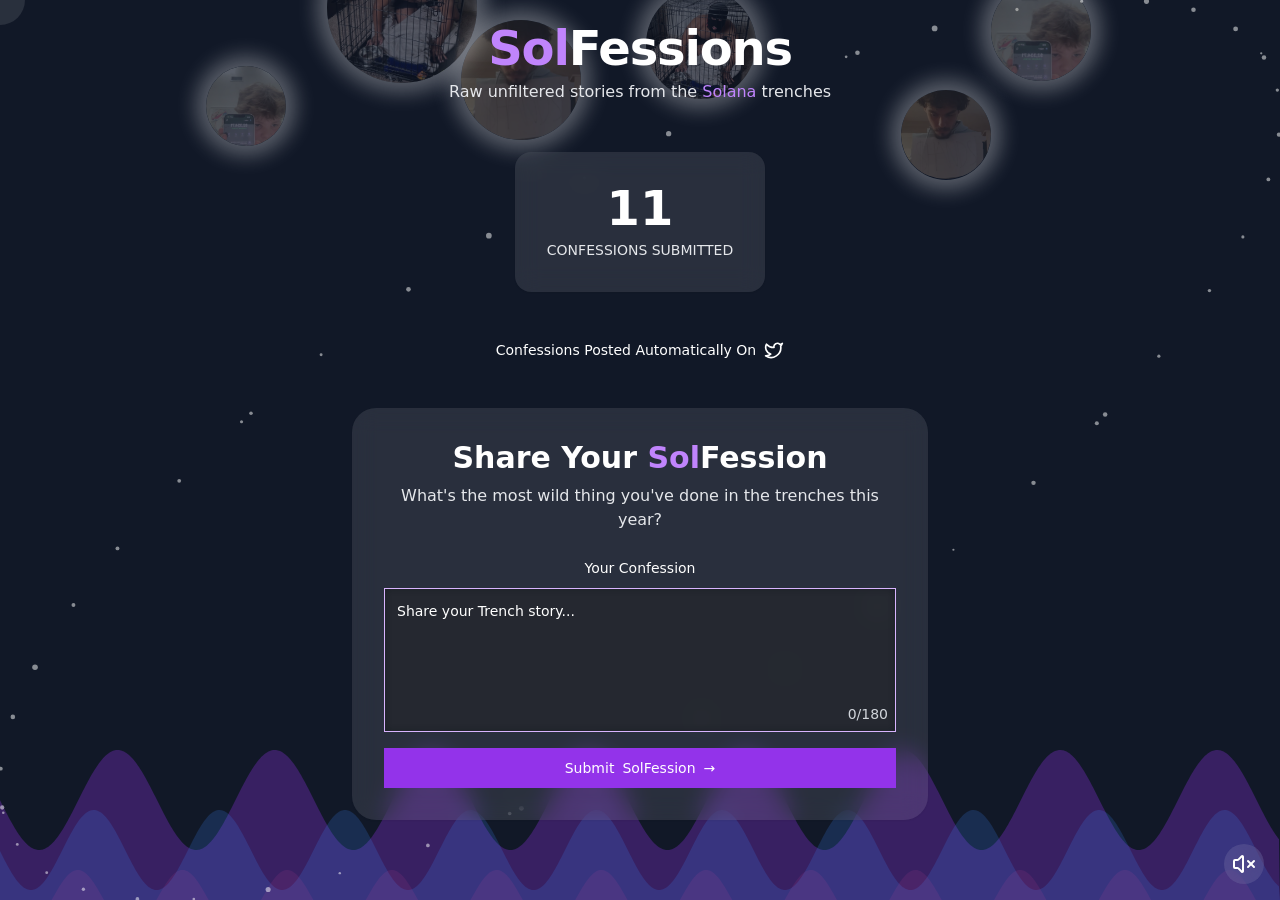
==== commit cc6c6314: "Update index.html" ====
--- a/index.html
+++ b/index.html
@@ -1 +1,5 @@
-<!DOCTYPE html><html lang="en"><head><meta charset="utf-8"><meta name="viewport" content="width=device-width, initial-scale=1"><link rel="stylesheet" href="css/9fa4675302ee1845.css" data-precedence="next"><link rel="preload" as="script" fetchpriority="low" href="/_next/static/chunks/webpack-c81f7fd28659d64f.js"><script src="js/fd9d1056-1adb642de3224763.js" async=""></script><script src="js/117-a5dc1cdf986d6c0f.js" async=""></script><script src="js/main-app-b840e258ff6945a0.js" async=""></script><script src="js/478-66c2138c941310ff.js" async=""></script><script src="js/434-3afc444373f7791f.js" async=""></script><script src="js/page-cd9b0e16b48c1daa.js" async=""></script><title>v0 App</title><meta name="description" content="Created with v0"><script src="js/polyfills-42372ed130431b0a.js" nomodule=""></script></head><body><main class="min-h-screen relative"><canvas class="fixed inset-0 z-0" style="width:100vw;height:100vh"></canvas><div class="fixed inset-0 z-10 overflow-hidden pointer-events-none"><div style="position:absolute;left:81.31104523195091%;top:-100px;transform:translate(-50%, -50%)"><div class="rounded-full overflow-hidden" style="box-shadow:0 0 20px 10px rgba(255, 255, 255, 0.3);width:100px;height:100px"><img alt="Decorative bubble" loading="lazy" width="100" height="100" decoding="async" data-nimg="1" class="rounded-full object-cover opacity-30" style="color:transparent" src="images/QmTAStnBUY7L14q5qjbsMuMPbwu2QfLVg3tSK9ikeqqRFb.jpg-V2azyNmTvgDgcfpsYwn4L1QPopC6tn.jpeg"></div></div><div style="position:absolute;left:19.196592993205943%;top:-80px;transform:translate(-50%, -50%)"><div class="rounded-full overflow-hidden" style="box-shadow:0 0 20px 10px rgba(255, 255, 255, 0.3);width:80px;height:80px"><img alt="Decorative bubble" loading="lazy" width="80" height="80" decoding="async" data-nimg="1" class="rounded-full object-cover opacity-30" style="color:transparent" src="images/QmTAStnBUY7L14q5qjbsMuMPbwu2QfLVg3tSK9ikeqqRFb.jpg-V2azyNmTvgDgcfpsYwn4L1QPopC6tn.jpeg"></div></div><div style="position:absolute;left:40.68114937065958%;top:-120px;transform:translate(-50%, -50%)"><div class="rounded-full overflow-hidden" style="box-shadow:0 0 20px 10px rgba(255, 255, 255, 0.3);width:120px;height:120px"><img alt="Decorative bubble" loading="lazy" width="120" height="120" decoding="async" data-nimg="1" class="rounded-full object-cover opacity-30" style="color:transparent" src="images/Capture.JPG-9swDsiC1HSf8KxWMjb77ROp2scFdX9.jpeg"></div></div><div style="position:absolute;left:73.92456071799145%;top:-90px;transform:translate(-50%, -50%)"><div class="rounded-full overflow-hidden" style="box-shadow:0 0 20px 10px rgba(255, 255, 255, 0.3);width:90px;height:90px"><img alt="Decorative bubble" loading="lazy" width="90" height="90" decoding="async" data-nimg="1" class="rounded-full object-cover opacity-30" style="color:transparent" src="images/Capture.JPG-9swDsiC1HSf8KxWMjb77ROp2scFdX9.jpeg"></div></div><div style="position:absolute;left:31.38886129667931%;top:-150px;transform:translate(-50%, -50%)"><div class="rounded-full overflow-hidden" style="box-shadow:0 0 20px 10px rgba(255, 255, 255, 0.3);width:150px;height:150px"><img alt="Decorative bubble" loading="lazy" width="150" height="150" decoding="async" data-nimg="1" class="rounded-full object-cover opacity-30" style="color:transparent" src="images/QmeBEgC2K2xHLQrivo3kPbfM9j5paY7antHbDCEXXC688o.jpg-GfTs9hZXv9hyCMbKqS1UoMyjBx6yAl.jpeg"></div></div><div style="position:absolute;left:54.73858786926616%;top:-110px;transform:translate(-50%, -50%)"><div class="rounded-full overflow-hidden" style="box-shadow:0 0 20px 10px rgba(255, 255, 255, 0.3);width:110px;height:110px"><img alt="Decorative bubble" loading="lazy" width="110" height="110" decoding="async" data-nimg="1" class="rounded-full object-cover opacity-30" style="color:transparent" src="images/QmeBEgC2K2xHLQrivo3kPbfM9j5paY7antHbDCEXXC688o.jpg-GfTs9hZXv9hyCMbKqS1UoMyjBx6yAl.jpeg"></div></div></div><div class="relative z-10 p-6"><div class="max-w-xl mx-auto space-y-12 flex flex-col items-center text-center"><div class="flex flex-col items-center"><div class="text-5xl font-bold tracking-tight flex items-center"><span class="text-purple-400">Sol</span><span class="text-white">Fessions</span></div><div class="text-base text-gray-200 mt-2">Raw unfiltered stories from the <span class="text-purple-400">Solana</span> trenches</div></div><div class="inline-block rounded-2xl bg-white/10 backdrop-blur-md p-8 shadow-sm"><!--$--><div class="text-5xl font-bold mb-2 text-white">11</div><!--/$--><div class="text-gray-200 text-sm">CONFESSIONS SUBMITTED</div></div><div class="flex items-center justify-center space-x-2 text-sm w-full text-white"><a href="https://x.com/solfessions2025" target="_blank" rel="noopener noreferrer" class="font-medium hover:underline">Confessions Posted Automatically On</a><a href="https://x.com/solfessions2025" target="_blank" rel="noopener noreferrer" class="hover:opacity-80 transition-opacity"><svg xmlns="http://www.w3.org/2000/svg" width="24" height="24" viewBox="0 0 24 24" fill="none" stroke="currentColor" stroke-width="2" stroke-linecap="round" stroke-linejoin="round" class="lucide lucide-twitter w-5 h-5"><path d="M22 4s-.7 2.1-2 3.4c1.6 10-9.4 17.3-18 11.6 2.2.1 4.4-.6 6-2C3 15.5.5 9.6 3 5c2.2 2.6 5.6 4.1 9 4-.9-4.2 4-6.6 7-3.8 1.1 0 3-1.2 3-1.2z"></path></svg></a></div><div class="bg-white/10 backdrop-blur-md rounded-3xl p-8 shadow-sm w-full"><div class="space-y-6"><div><h1 class="text-3xl font-bold mb-2 text-white">Share Your <span class="text-purple-400">Sol</span>Fession</h1><p class="text-gray-200">What's the most wild thing you've done in the trenches this year?</p></div><form class="space-y-4 w-full"><div class="space-y-2"><label class="text-sm font-medium leading-none peer-disabled:cursor-not-allowed peer-disabled:opacity-70 text-white" for="confession">Your Confession</label><div class="relative"><textarea class="flex min-h-[80px] text-base ring-offset-background placeholder:text-muted-foreground focus-visible:outline-none focus-visible:ring-2 focus-visible:ring-ring focus-visible:ring-offset-2 disabled:cursor-not-allowed disabled:opacity-50 md:text-sm w-full h-36 p-3 rounded-lg border border-purple-300 bg-black/40 backdrop-blur-sm text-white placeholder-purple-300 resize-none" id="confession" placeholder="Share your Trench story..." maxlength="180"></textarea><span class="absolute bottom-2 right-2 text-sm text-gray-300">0<!-- -->/180</span></div></div><button class="inline-flex items-center justify-center gap-2 whitespace-nowrap text-sm font-medium ring-offset-background transition-colors focus-visible:outline-none focus-visible:ring-2 focus-visible:ring-ring focus-visible:ring-offset-2 disabled:pointer-events-none disabled:opacity-50 [&_svg]:pointer-events-none [&_svg]:size-4 [&_svg]:shrink-0 h-10 w-full bg-purple-600 text-white p-4 rounded-lg hover:bg-purple-700" type="submit">Submit <span class="text-white">SolFession</span> →</button></form></div></div><button class="fixed bottom-4 right-4 bg-white/10 backdrop-blur-md p-2 rounded-full hover:bg-white/20 transition-colors" aria-label="Unmute audio"><svg xmlns="http://www.w3.org/2000/svg" width="24" height="24" viewBox="0 0 24 24" fill="none" stroke="currentColor" stroke-width="2" stroke-linecap="round" stroke-linejoin="round" class="lucide lucide-volume-x text-white"><path d="M11 4.702a.705.705 0 0 0-1.203-.498L6.413 7.587A1.4 1.4 0 0 1 5.416 8H3a1 1 0 0 0-1 1v6a1 1 0 0 0 1 1h2.416a1.4 1.4 0 0 1 .997.413l3.383 3.384A.705.705 0 0 0 11 19.298z"></path><line x1="22" x2="16" y1="9" y2="15"></line><line x1="16" x2="22" y1="9" y2="15"></line></svg></button></div></div><audio loop=""><source src="media/V_x2yqrtPjKfGMij-OUDu6adyWWKdjxxDplmEC8nF7QA014.mp3" type="audio/mpeg">Your browser does not support the audio element.</audio><audio><source src="media/short-hawk-tuah-7maOku90AYkTQcEviTAUkglMxrVfXj.mp3" type="audio/mpeg">Your browser does not support the audio element.</audio></main><script src="js/webpack-c81f7fd28659d64f.js" async=""></script><script>(self.__next_f=self.__next_f||[]).push([0]);self.__next_f.push([2,null])</script><script>self.__next_f.push([1,"1:HL[\"/_next/static/css/9fa4675302ee1845.css\",\"style\"]\n"])</script><script>self.__next_f.push([1,"2:I[2846,[],\"\"]\n4:I[9107,[],\"ClientPageRoot\"]\n5:I[6541,[\"478\",\"static/chunks/478-66c2138c941310ff.js\",\"434\",\"static/chunks/434-3afc444373f7791f.js\",\"931\",\"static/chunks/app/page-cd9b0e16b48c1daa.js\"],\"default\",1]\n6:I[4707,[],\"\"]\n7:I[6423,[],\"\"]\n9:I[1060,[],\"\"]\na:[]\n0:[\"$\",\"$L2\",null,{\"buildId\":\"QxEcffiZ5W0q8MoZ8yBt6\",\"assetPrefix\":\"\",\"urlParts\":[\"\",\"\"],\"initialTree\":[\"\",{\"children\":[\"__PAGE__\",{}]},\"$undefined\",\"$undefined\",true],\"initialSeedData\":[\"\",{\"children\":[\"__PAGE__\",{},[[\"$L3\",[\"$\",\"$L4\",null,{\"props\":{\"params\":{},\"searchParams\":{}},\"Component\":\"$5\"}],null],null],null]},[[[[\"$\",\"link\",\"0\",{\"rel\":\"stylesheet\",\"href\":\"/_next/static/css/9fa4675302ee1845.css\",\"precedence\":\"next\",\"crossOrigin\":\"$undefined\"}]],[\"$\",\"html\",null,{\"lang\":\"en\",\"children\":[\"$\",\"body\",null,{\"children\":[\"$\",\"$L6\",null,{\"parallelRouterKey\":\"children\",\"segmentPath\":[\"children\"],\"error\":\"$undefined\",\"errorStyles\":\"$undefined\",\"errorScripts\":\"$undefined\",\"template\":[\"$\",\"$L7\",null,{}],\"templateStyles\":\"$undefined\",\"templateScripts\":\"$undefined\",\"notFound\":[[\"$\",\"title\",null,{\"children\":\"404: This page could not be found.\"}],[\"$\",\"div\",null,{\"style\":{\"fontFamily\":\"system-ui,\\\"Segoe UI\\\",Roboto,Helvetica,Arial,sans-serif,\\\"Apple Color Emoji\\\",\\\"Segoe UI Emoji\\\"\",\"height\":\"100vh\",\"textAlign\":\"center\",\"display\":\"flex\",\"flexDirection\":\"column\",\"alignItems\":\"center\",\"justifyContent\":\"center\"},\"children\":[\"$\",\"div\",null,{\"children\":[[\"$\",\"style\",null,{\"dangerouslySetInnerHTML\":{\"__html\":\"body{color:#000;background:#fff;margin:0}.next-error-h1{border-right:1px solid rgba(0,0,0,.3)}@media (prefers-color-scheme:dark){body{color:#fff;background:#000}.next-error-h1{border-right:1px solid rgba(255,255,255,.3)}}\"}}],[\"$\",\"h1\",null,{\"className\":\"next-error-h1\",\"style\":{\"display\":\"inline-block\",\"margin\":\"0 20px 0 0\",\"padding\":\"0 23px 0 0\",\"fontSize\":24,\"fontWeight\":500,\"verticalAlign\":\"top\",\"lineHeight\":\"49px\"},\"children\":\"404\"}],[\"$\",\"div\",null,{\"style\":{\"display\":\"inline-block\"},\"children\":[\"$\",\"h2\",null,{\"style\":{\"fontSize\":14,\"fontWeight\":400,\"lineH"])</script><script>self.__next_f.push([1,"eight\":\"49px\",\"margin\":0},\"children\":\"This page could not be found.\"}]}]]}]}]],\"notFoundStyles\":[]}]}]}]],null],null],\"couldBeIntercepted\":false,\"initialHead\":[null,\"$L8\"],\"globalErrorComponent\":\"$9\",\"missingSlots\":\"$Wa\"}]\n"])</script><script>self.__next_f.push([1,"8:[[\"$\",\"meta\",\"0\",{\"name\":\"viewport\",\"content\":\"width=device-width, initial-scale=1\"}],[\"$\",\"meta\",\"1\",{\"charSet\":\"utf-8\"}],[\"$\",\"title\",\"2\",{\"children\":\"v0 App\"}],[\"$\",\"meta\",\"3\",{\"name\":\"description\",\"content\":\"Created with v0\"}]]\n3:null\n"])</script></body></html>+<!DOCTYPE html><html lang="en"><head><meta charset="utf-8"><meta name="viewport" content="width=device-width, initial-scale=1"><link rel="stylesheet" href="css/9fa4675302ee1845.css" data-precedence="next"><link rel="preload" as="script" fetchpriority="low" href="/_next/static/chunks/webpack-c81f7fd28659d64f.js"><script src="js/fd9d1056-1adb642de3224763.js" async=""></script><script src="js/117-a5dc1cdf986d6c0f.js" async=""></script><script src="js/main-app-b840e258ff6945a0.js" async=""></script><script src="js/478-66c2138c941310ff.js" async=""></script><script src="js/434-3afc444373f7791f.js" async=""></script><script src="js/page-cd9b0e16b48c1daa.js" async=""></script><title>v0 App</title><meta name="description" content="Created with v0"><script src="js/polyfills-42372ed130431b0a.js" nomodule=""></script></head><body><main class="min-h-screen relative"><canvas class="fixed inset-0 z-0" style="width:100vw;height:100vh"></canvas><div class="fixed inset-0 z-10 overflow-hidden pointer-events-none"><div style="position:absolute;left:81.31104523195091%;top:-100px;transform:translate(-50%, -50%)"><div class="rounded-full overflow-hidden" style="box-shadow:0 0 20px 10px rgba(255, 255, 255, 0.3);width:100px;height:100px"><img alt="Decorative bubble" loading="lazy" width="100" height="100" decoding="async" data-nimg="1" class="rounded-full object-cover opacity-30" style="color:transparent" src="images/QmTAStnBUY7L14q5qjbsMuMPbwu2QfLVg3tSK9ikeqqRFb.jpg-V2azyNmTvgDgcfpsYwn4L1QPopC6tn.jpeg"></div></div><div style="position:absolute;left:19.196592993205943%;top:-80px;transform:translate(-50%, -50%)"><div class="rounded-full overflow-hidden" style="box-shadow:0 0 20px 10px rgba(255, 255, 255, 0.3);width:80px;height:80px"><img alt="Decorative bubble" loading="lazy" width="80" height="80" decoding="async" data-nimg="1" class="rounded-full object-cover opacity-30" style="color:transparent" src="images/QmTAStnBUY7L14q5qjbsMuMPbwu2QfLVg3tSK9ikeqqRFb.jpg-V2azyNmTvgDgcfpsYwn4L1QPopC6tn.jpeg"></div></div><div style="position:absolute;left:40.68114937065958%;top:-120px;transform:translate(-50%, -50%)"><div class="rounded-full overflow-hidden" style="box-shadow:0 0 20px 10px rgba(255, 255, 255, 0.3);width:120px;height:120px"><img alt="Decorative bubble" loading="lazy" width="120" height="120" decoding="async" data-nimg="1" class="rounded-full object-cover opacity-30" style="color:transparent" src="images/Capture.JPG-9swDsiC1HSf8KxWMjb77ROp2scFdX9.jpeg"></div></div><div style="position:absolute;left:73.92456071799145%;top:-90px;transform:translate(-50%, -50%)"><div class="rounded-full overflow-hidden" style="box-shadow:0 0 20px 10px rgba(255, 255, 255, 0.3);width:90px;height:90px"><img alt="Decorative bubble" loading="lazy" width="90" height="90" decoding="async" data-nimg="1" class="rounded-full object-cover opacity-30" style="color:transparent" src="images/Capture.JPG-9swDsiC1HSf8KxWMjb77ROp2scFdX9.jpeg"></div></div><div style="position:absolute;left:31.38886129667931%;top:-150px;transform:translate(-50%, -50%)"><div class="rounded-full overflow-hidden" style="box-shadow:0 0 20px 10px rgba(255, 255, 255, 0.3);width:150px;height:150px"><img alt="Decorative bubble" loading="lazy" width="150" height="150" decoding="async" data-nimg="1" class="rounded-full object-cover opacity-30" style="color:transparent" src="images/QmeBEgC2K2xHLQrivo3kPbfM9j5paY7antHbDCEXXC688o.jpg-GfTs9hZXv9hyCMbKqS1UoMyjBx6yAl.jpeg"></div></div><div style="position:absolute;left:54.73858786926616%;top:-110px;transform:translate(-50%, -50%)"><div class="rounded-full overflow-hidden" style="box-shadow:0 0 20px 10px rgba(255, 255, 255, 0.3);width:110px;height:110px"><img alt="Decorative bubble" loading="lazy" width="110" height="110" decoding="async" data-nimg="1" class="rounded-full object-cover opacity-30" style="color:transparent" src="images/QmeBEgC2K2xHLQrivo3kPbfM9j5paY7antHbDCEXXC688o.jpg-GfTs9hZXv9hyCMbKqS1UoMyjBx6yAl.jpeg"></div></div></div><div class="relative z-10 p-6"><div class="max-w-xl mx-auto space-y-12 flex flex-col items-center text-center"><div class="flex flex-col items-center"><div class="text-5xl font-bold tracking-tight flex items-center"><span class="text-purple-400">Sol</span><span class="text-white">Fessions</span></div><div class="text-base text-gray-200 mt-2">Raw unfiltered stories from the <span class="text-purple-400">Solana</span> trenches</div></div><div class="inline-block rounded-2xl bg-white/10 backdrop-blur-md p-8 shadow-sm"><!--$--><div class="text-5xl font-bold mb-2 text-white">11</div><!--/$--><div class="text-gray-200 text-sm">CONFESSIONS SUBMITTED</div></div><div class="flex items-center justify-center space-x-2 text-sm w-full text-white"><a href="https://x.com/solfessions2025" target="_blank" rel="noopener noreferrer" class="font-medium hover:underline">Confessions Posted Automatically On</a><a href="https://x.com/solfessions2025" target="_blank" rel="noopener noreferrer" class="hover:opacity-80 transition-opacity"><svg xmlns="http://www.w3.org/2000/svg" width="24" height="24" viewBox="0 0 24 24" fill="none" stroke="currentColor" stroke-width="2" stroke-linecap="round" stroke-linejoin="round" class="lucide lucide-twitter w-5 h-5"><path d="M22 4s-.7 2.1-2 3.4c1.6 10-9.4 17.3-18 11.6 2.2.1 4.4-.6 6-2C3 15.5.5 9.6 3 5c2.2 2.6 5.6 4.1 9 4-.9-4.2 4-6.6 7-3.8 1.1 0 3-1.2 3-1.2z"></path></svg></a></div><div class="bg-white/10 backdrop-blur-md rounded-3xl p-8 shadow-sm w-full"><div class="space-y-6"><div><h1 class="text-3xl font-bold mb-2 text-white">Share Your <span class="text-purple-400">Sol</span>Fession</h1><p class="text-gray-200">What's the most wild thing you've done in the trenches this year?</p></div><form class="space-y-4 w-full"><div class="space-y-2"><label class="text-sm font-medium leading-none peer-disabled:cursor-not-allowed peer-disabled:opacity-70 text-white" for="confession">Your Confession</label><div class="relative"><textarea class="flex min-h-[80px] text-base ring-offset-background placeholder:text-muted-foreground focus-visible:outline-none focus-visible:ring-2 focus-visible:ring-ring focus-visible:ring-offset-2 disabled:cursor-not-allowed disabled:opacity-50 md:text-sm w-full h-36 p-3 rounded-lg border border-purple-300 bg-black/40 backdrop-blur-sm text-white placeholder-purple-300 resize-none" id="confession" placeholder="Share your Trench story..." maxlength="180"></textarea><span class="absolute bottom-2 right-2 text-sm text-gray-300">0<!-- -->/180</span></div></div><button class="inline-flex items-center justify-center gap-2 whitespace-nowrap text-sm font-medium ring-offset-background transition-colors focus-visible:outline-none focus-visible:ring-2 focus-visible:ring-ring focus-visible:ring-offset-2 disabled:pointer-events-none disabled:opacity-50 [&_svg]:pointer-events-none [&_svg]:size-4 [&_svg]:shrink-0 h-10 w-full bg-purple-600 text-white p-4 rounded-lg hover:bg-purple-700" type="submit">Submit <span class="text-white">SolFession</span> →</button></form></div></div><button class="fixed bottom-4 right-4 bg-white/10 backdrop-blur-md p-2 rounded-full hover:bg-white/20 transition-colors" aria-label="Unmute audio"><svg xmlns="http://www.w3.org/2000/svg" width="24" height="24" viewBox="0 0 24 24" fill="none" stroke="currentColor" stroke-width="2" stroke-linecap="round" stroke-linejoin="round" class="lucide lucide-volume-x text-white"><path d="M11 4.702a.705.705 0 0 0-1.203-.498L6.413 7.587A1.4 1.4 0 0 1 5.416 8H3a1 1 0 0 0-1 1v6a1 1 0 0 0 1 1h2.416a1.4 1.4 0 0 1 .997.413l3.383 3.384A.705.705 0 0 0 11 19.298z"></path><line x1="22" x2="16" y1="9" y2="15"></line><line x1="16" x2="22" y1="9" y2="15"></line></svg></button></div></div><audio loop=""><source src="media/V_x2yqrtPjKfGMij-OUDu6adyWWKdjxxDplmEC8nF7QA014.mp3" type="audio/mpeg">Your browser does not support the audio element.</audio><audio><source src="media/short-hawk-tuah-7maOku90AYkTQcEviTAUkglMxrVfXj.mp3" type="audio/mpeg">Your browser does not support the audio element.</audio></main><script src="js/webpack-c81f7fd28659d64f.js" async=""></script><script>(self.__next_f=self.__next_f||[]).push([0]);self.__next_f.push([2,null])</script><script>self.__next_f.push([1,"1:HL[\"/_next/static/css/9fa4675302ee1845.css\",\"style\"]\n"])</script><script>self.__next_f.push([1,"2:I[2846,[],\"\"]\n4:I[9107,[],\"ClientPageRoot\"]\n5:I[6541,[\"478\",\"static/chunks/478-66c2138c941310ff.js\",\"434\",\"static/chunks/434-3afc444373f7791f.js\",\"931\",\"static/chunks/app/page-cd9b0e16b48c1daa.js\"],\"default\",1]\n6:I[4707,[],\"\"]\n7:I[6423,[],\"\"]\n9:I[1060,[],\"\"]\na:[]\n0:[\"$\",\"$L2\",null,{\"buildId\":\"QxEcffiZ5W0q8MoZ8yBt6\",\"assetPrefix\":\"\",\"urlParts\":[\"\",\"\"],\"initialTree\":[\"\",{\"children\":[\"__PAGE__\",{}]},\"$undefined\",\"$undefined\",true],\"initialSeedData\":[\"\",{\"children\":[\"__PAGE__\",{},[[\"$L3\",[\"$\",\"$L4\",null,{\"props\":{\"params\":{},\"searchParams\":{}},\"Component\":\"$5\"}],null],null],null]},[[[[\"$\",\"link\",\"0\",{\"rel\":\"stylesheet\",\"href\":\"/_next/static/css/9fa4675302ee1845.css\",\"precedence\":\"next\",\"crossOrigin\":\"$undefined\"}]],[\"$\",\"html\",null,{\"lang\":\"en\",\"children\":[\"$\",\"body\",null,{\"children\":[\"$\",\"$L6\",null,{\"parallelRouterKey\":\"children\",\"segmentPath\":[\"children\"],\"error\":\"$undefined\",\"errorStyles\":\"$undefined\",\"errorScripts\":\"$undefined\",\"template\":[\"$\",\"$L7\",null,{}],\"templateStyles\":\"$undefined\",\"templateScripts\":\"$undefined\",\"notFound\":[[\"$\",\"title\",null,{\"children\":\"404: This page could not be found.\"}],[\"$\",\"div\",null,{\"style\":{\"fontFamily\":\"system-ui,\\\"Segoe UI\\\",Roboto,Helvetica,Arial,sans-serif,\\\"Apple Color Emoji\\\",\\\"Segoe UI Emoji\\\"\",\"height\":\"100vh\",\"textAlign\":\"center\",\"display\":\"flex\",\"flexDirection\":\"column\",\"alignItems\":\"center\",\"justifyContent\":\"center\"},\"children\":[\"$\",\"div\",null,{\"children\":[[\"$\",\"style\",null,{\"dangerouslySetInnerHTML\":{\"__html\":\"body{color:#000;background:#fff;margin:0}.next-error-h1{border-right:1px solid rgba(0,0,0,.3)}@media (prefers-color-scheme:dark){body{color:#fff;background:#000}.next-error-h1{border-right:1px solid rgba(255,255,255,.3)}}\"}}],[\"$\",\"h1\",null,{\"className\":\"next-error-h1\",\"style\":{\"display\":\"inline-block\",\"margin\":\"0 20px 0 0\",\"padding\":\"0 23px 0 0\",\"fontSize\":24,\"fontWeight\":500,\"verticalAlign\":\"top\",\"lineHeight\":\"49px\"},\"children\":\"404\"}],[\"$\",\"div\",null,{\"style\":{\"display\":\"inline-block\"},\"children\":[\"$\",\"h2\",null,{\"style\":{\"fontSize\":14,\"fontWeight\":400,\"lineH"])</script><script>self.__next_f.push([1,"eight\":\"49px\",\"margin\":0},\"children\":\"This page could not be found.\"}]}]]}]}]],\"notFoundStyles\":[]}]}]}]],null],null],\"couldBeIntercepted\":false,\"initialHead\":[null,\"$L8\"],\"globalErrorComponent\":\"$9\",\"missingSlots\":\"$Wa\"}]\n"])</script><script>self.__next_f.push([1,"8:[[\"$\",\"meta\",\"0\",{\"name\":\"viewport\",\"content\":\"width=device-width, initial-scale=1\"}],[\"$\",\"meta\",\"1\",{\"charSet\":\"utf-8\"}],[\"$\",\"title\",\"2\",{\"children\":\"v0 App\"}],[\"$\",\"meta\",\"3\",{\"name\":\"description\",\"content\":\"Created with v0\"}]]\n3:null\n"])</script><script>
+document.querySelector("form").addEventListener("submit", function(event) {
+    event.preventDefault(); // Отменяет отправку формы
+});
+</script></body></html>
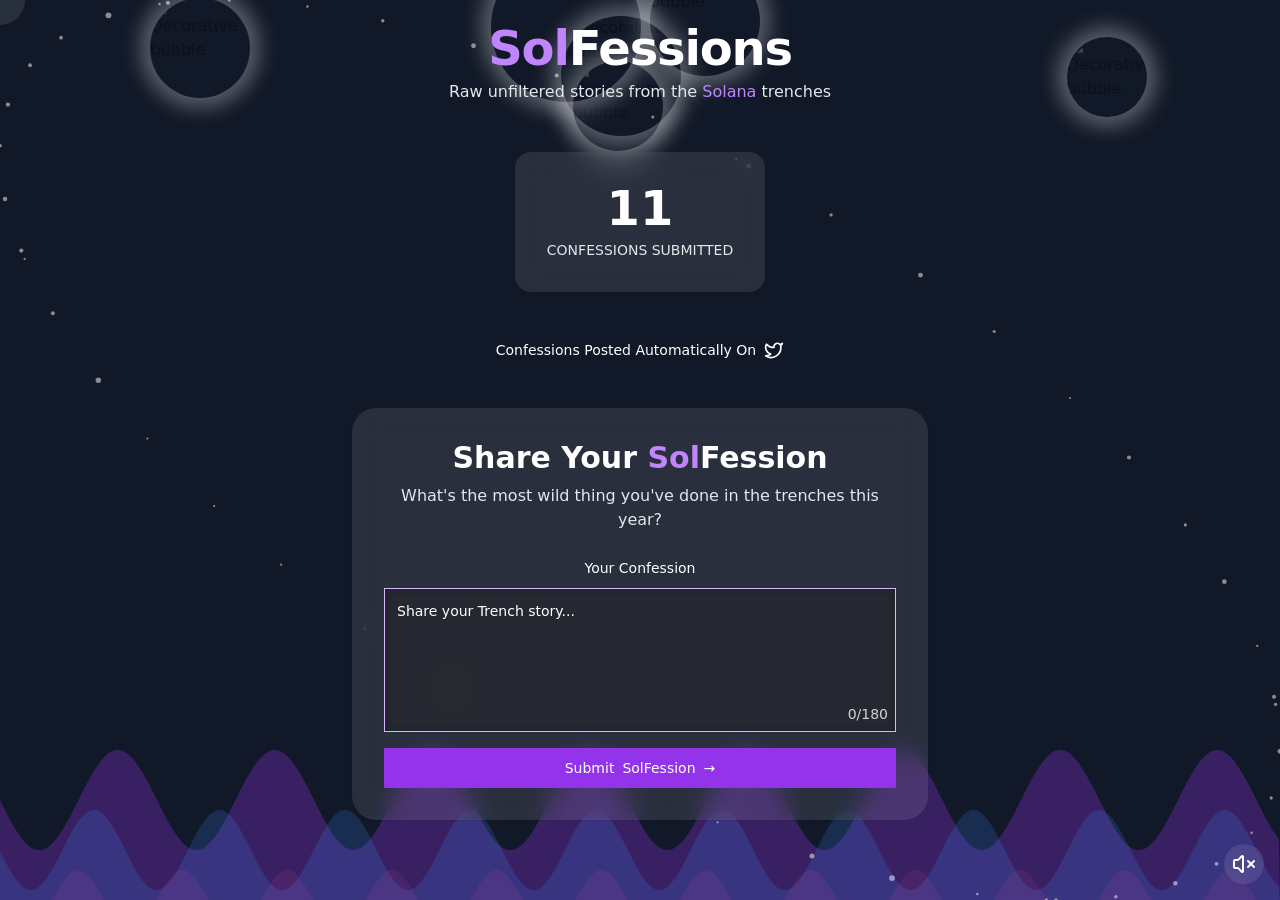
==== commit cb0e891f: "Update index.html" ====
--- a/index.html
+++ b/index.html
@@ -1,4 +1,4 @@
-<!DOCTYPE html><html lang="en"><head><meta charset="utf-8"><meta name="viewport" content="width=device-width, initial-scale=1"><link rel="stylesheet" href="css/9fa4675302ee1845.css" data-precedence="next"><link rel="preload" as="script" fetchpriority="low" href="/_next/static/chunks/webpack-c81f7fd28659d64f.js"><script src="js/fd9d1056-1adb642de3224763.js" async=""></script><script src="js/117-a5dc1cdf986d6c0f.js" async=""></script><script src="js/main-app-b840e258ff6945a0.js" async=""></script><script src="js/478-66c2138c941310ff.js" async=""></script><script src="js/434-3afc444373f7791f.js" async=""></script><script src="js/page-cd9b0e16b48c1daa.js" async=""></script><title>v0 App</title><meta name="description" content="Created with v0"><script src="js/polyfills-42372ed130431b0a.js" nomodule=""></script></head><body><main class="min-h-screen relative"><canvas class="fixed inset-0 z-0" style="width:100vw;height:100vh"></canvas><div class="fixed inset-0 z-10 overflow-hidden pointer-events-none"><div style="position:absolute;left:81.31104523195091%;top:-100px;transform:translate(-50%, -50%)"><div class="rounded-full overflow-hidden" style="box-shadow:0 0 20px 10px rgba(255, 255, 255, 0.3);width:100px;height:100px"><img alt="Decorative bubble" loading="lazy" width="100" height="100" decoding="async" data-nimg="1" class="rounded-full object-cover opacity-30" style="color:transparent" src="images/QmTAStnBUY7L14q5qjbsMuMPbwu2QfLVg3tSK9ikeqqRFb.jpg-V2azyNmTvgDgcfpsYwn4L1QPopC6tn.jpeg"></div></div><div style="position:absolute;left:19.196592993205943%;top:-80px;transform:translate(-50%, -50%)"><div class="rounded-full overflow-hidden" style="box-shadow:0 0 20px 10px rgba(255, 255, 255, 0.3);width:80px;height:80px"><img alt="Decorative bubble" loading="lazy" width="80" height="80" decoding="async" data-nimg="1" class="rounded-full object-cover opacity-30" style="color:transparent" src="images/QmTAStnBUY7L14q5qjbsMuMPbwu2QfLVg3tSK9ikeqqRFb.jpg-V2azyNmTvgDgcfpsYwn4L1QPopC6tn.jpeg"></div></div><div style="position:absolute;left:40.68114937065958%;top:-120px;transform:translate(-50%, -50%)"><div class="rounded-full overflow-hidden" style="box-shadow:0 0 20px 10px rgba(255, 255, 255, 0.3);width:120px;height:120px"><img alt="Decorative bubble" loading="lazy" width="120" height="120" decoding="async" data-nimg="1" class="rounded-full object-cover opacity-30" style="color:transparent" src="images/Capture.JPG-9swDsiC1HSf8KxWMjb77ROp2scFdX9.jpeg"></div></div><div style="position:absolute;left:73.92456071799145%;top:-90px;transform:translate(-50%, -50%)"><div class="rounded-full overflow-hidden" style="box-shadow:0 0 20px 10px rgba(255, 255, 255, 0.3);width:90px;height:90px"><img alt="Decorative bubble" loading="lazy" width="90" height="90" decoding="async" data-nimg="1" class="rounded-full object-cover opacity-30" style="color:transparent" src="images/Capture.JPG-9swDsiC1HSf8KxWMjb77ROp2scFdX9.jpeg"></div></div><div style="position:absolute;left:31.38886129667931%;top:-150px;transform:translate(-50%, -50%)"><div class="rounded-full overflow-hidden" style="box-shadow:0 0 20px 10px rgba(255, 255, 255, 0.3);width:150px;height:150px"><img alt="Decorative bubble" loading="lazy" width="150" height="150" decoding="async" data-nimg="1" class="rounded-full object-cover opacity-30" style="color:transparent" src="images/QmeBEgC2K2xHLQrivo3kPbfM9j5paY7antHbDCEXXC688o.jpg-GfTs9hZXv9hyCMbKqS1UoMyjBx6yAl.jpeg"></div></div><div style="position:absolute;left:54.73858786926616%;top:-110px;transform:translate(-50%, -50%)"><div class="rounded-full overflow-hidden" style="box-shadow:0 0 20px 10px rgba(255, 255, 255, 0.3);width:110px;height:110px"><img alt="Decorative bubble" loading="lazy" width="110" height="110" decoding="async" data-nimg="1" class="rounded-full object-cover opacity-30" style="color:transparent" src="images/QmeBEgC2K2xHLQrivo3kPbfM9j5paY7antHbDCEXXC688o.jpg-GfTs9hZXv9hyCMbKqS1UoMyjBx6yAl.jpeg"></div></div></div><div class="relative z-10 p-6"><div class="max-w-xl mx-auto space-y-12 flex flex-col items-center text-center"><div class="flex flex-col items-center"><div class="text-5xl font-bold tracking-tight flex items-center"><span class="text-purple-400">Sol</span><span class="text-white">Fessions</span></div><div class="text-base text-gray-200 mt-2">Raw unfiltered stories from the <span class="text-purple-400">Solana</span> trenches</div></div><div class="inline-block rounded-2xl bg-white/10 backdrop-blur-md p-8 shadow-sm"><!--$--><div class="text-5xl font-bold mb-2 text-white">11</div><!--/$--><div class="text-gray-200 text-sm">CONFESSIONS SUBMITTED</div></div><div class="flex items-center justify-center space-x-2 text-sm w-full text-white"><a href="https://x.com/solfessions2025" target="_blank" rel="noopener noreferrer" class="font-medium hover:underline">Confessions Posted Automatically On</a><a href="https://x.com/solfessions2025" target="_blank" rel="noopener noreferrer" class="hover:opacity-80 transition-opacity"><svg xmlns="http://www.w3.org/2000/svg" width="24" height="24" viewBox="0 0 24 24" fill="none" stroke="currentColor" stroke-width="2" stroke-linecap="round" stroke-linejoin="round" class="lucide lucide-twitter w-5 h-5"><path d="M22 4s-.7 2.1-2 3.4c1.6 10-9.4 17.3-18 11.6 2.2.1 4.4-.6 6-2C3 15.5.5 9.6 3 5c2.2 2.6 5.6 4.1 9 4-.9-4.2 4-6.6 7-3.8 1.1 0 3-1.2 3-1.2z"></path></svg></a></div><div class="bg-white/10 backdrop-blur-md rounded-3xl p-8 shadow-sm w-full"><div class="space-y-6"><div><h1 class="text-3xl font-bold mb-2 text-white">Share Your <span class="text-purple-400">Sol</span>Fession</h1><p class="text-gray-200">What's the most wild thing you've done in the trenches this year?</p></div><form class="space-y-4 w-full"><div class="space-y-2"><label class="text-sm font-medium leading-none peer-disabled:cursor-not-allowed peer-disabled:opacity-70 text-white" for="confession">Your Confession</label><div class="relative"><textarea class="flex min-h-[80px] text-base ring-offset-background placeholder:text-muted-foreground focus-visible:outline-none focus-visible:ring-2 focus-visible:ring-ring focus-visible:ring-offset-2 disabled:cursor-not-allowed disabled:opacity-50 md:text-sm w-full h-36 p-3 rounded-lg border border-purple-300 bg-black/40 backdrop-blur-sm text-white placeholder-purple-300 resize-none" id="confession" placeholder="Share your Trench story..." maxlength="180"></textarea><span class="absolute bottom-2 right-2 text-sm text-gray-300">0<!-- -->/180</span></div></div><button class="inline-flex items-center justify-center gap-2 whitespace-nowrap text-sm font-medium ring-offset-background transition-colors focus-visible:outline-none focus-visible:ring-2 focus-visible:ring-ring focus-visible:ring-offset-2 disabled:pointer-events-none disabled:opacity-50 [&_svg]:pointer-events-none [&_svg]:size-4 [&_svg]:shrink-0 h-10 w-full bg-purple-600 text-white p-4 rounded-lg hover:bg-purple-700" type="submit">Submit <span class="text-white">SolFession</span> →</button></form></div></div><button class="fixed bottom-4 right-4 bg-white/10 backdrop-blur-md p-2 rounded-full hover:bg-white/20 transition-colors" aria-label="Unmute audio"><svg xmlns="http://www.w3.org/2000/svg" width="24" height="24" viewBox="0 0 24 24" fill="none" stroke="currentColor" stroke-width="2" stroke-linecap="round" stroke-linejoin="round" class="lucide lucide-volume-x text-white"><path d="M11 4.702a.705.705 0 0 0-1.203-.498L6.413 7.587A1.4 1.4 0 0 1 5.416 8H3a1 1 0 0 0-1 1v6a1 1 0 0 0 1 1h2.416a1.4 1.4 0 0 1 .997.413l3.383 3.384A.705.705 0 0 0 11 19.298z"></path><line x1="22" x2="16" y1="9" y2="15"></line><line x1="16" x2="22" y1="9" y2="15"></line></svg></button></div></div><audio loop=""><source src="media/V_x2yqrtPjKfGMij-OUDu6adyWWKdjxxDplmEC8nF7QA014.mp3" type="audio/mpeg">Your browser does not support the audio element.</audio><audio><source src="media/short-hawk-tuah-7maOku90AYkTQcEviTAUkglMxrVfXj.mp3" type="audio/mpeg">Your browser does not support the audio element.</audio></main><script src="js/webpack-c81f7fd28659d64f.js" async=""></script><script>(self.__next_f=self.__next_f||[]).push([0]);self.__next_f.push([2,null])</script><script>self.__next_f.push([1,"1:HL[\"/_next/static/css/9fa4675302ee1845.css\",\"style\"]\n"])</script><script>self.__next_f.push([1,"2:I[2846,[],\"\"]\n4:I[9107,[],\"ClientPageRoot\"]\n5:I[6541,[\"478\",\"static/chunks/478-66c2138c941310ff.js\",\"434\",\"static/chunks/434-3afc444373f7791f.js\",\"931\",\"static/chunks/app/page-cd9b0e16b48c1daa.js\"],\"default\",1]\n6:I[4707,[],\"\"]\n7:I[6423,[],\"\"]\n9:I[1060,[],\"\"]\na:[]\n0:[\"$\",\"$L2\",null,{\"buildId\":\"QxEcffiZ5W0q8MoZ8yBt6\",\"assetPrefix\":\"\",\"urlParts\":[\"\",\"\"],\"initialTree\":[\"\",{\"children\":[\"__PAGE__\",{}]},\"$undefined\",\"$undefined\",true],\"initialSeedData\":[\"\",{\"children\":[\"__PAGE__\",{},[[\"$L3\",[\"$\",\"$L4\",null,{\"props\":{\"params\":{},\"searchParams\":{}},\"Component\":\"$5\"}],null],null],null]},[[[[\"$\",\"link\",\"0\",{\"rel\":\"stylesheet\",\"href\":\"/_next/static/css/9fa4675302ee1845.css\",\"precedence\":\"next\",\"crossOrigin\":\"$undefined\"}]],[\"$\",\"html\",null,{\"lang\":\"en\",\"children\":[\"$\",\"body\",null,{\"children\":[\"$\",\"$L6\",null,{\"parallelRouterKey\":\"children\",\"segmentPath\":[\"children\"],\"error\":\"$undefined\",\"errorStyles\":\"$undefined\",\"errorScripts\":\"$undefined\",\"template\":[\"$\",\"$L7\",null,{}],\"templateStyles\":\"$undefined\",\"templateScripts\":\"$undefined\",\"notFound\":[[\"$\",\"title\",null,{\"children\":\"404: This page could not be found.\"}],[\"$\",\"div\",null,{\"style\":{\"fontFamily\":\"system-ui,\\\"Segoe UI\\\",Roboto,Helvetica,Arial,sans-serif,\\\"Apple Color Emoji\\\",\\\"Segoe UI Emoji\\\"\",\"height\":\"100vh\",\"textAlign\":\"center\",\"display\":\"flex\",\"flexDirection\":\"column\",\"alignItems\":\"center\",\"justifyContent\":\"center\"},\"children\":[\"$\",\"div\",null,{\"children\":[[\"$\",\"style\",null,{\"dangerouslySetInnerHTML\":{\"__html\":\"body{color:#000;background:#fff;margin:0}.next-error-h1{border-right:1px solid rgba(0,0,0,.3)}@media (prefers-color-scheme:dark){body{color:#fff;background:#000}.next-error-h1{border-right:1px solid rgba(255,255,255,.3)}}\"}}],[\"$\",\"h1\",null,{\"className\":\"next-error-h1\",\"style\":{\"display\":\"inline-block\",\"margin\":\"0 20px 0 0\",\"padding\":\"0 23px 0 0\",\"fontSize\":24,\"fontWeight\":500,\"verticalAlign\":\"top\",\"lineHeight\":\"49px\"},\"children\":\"404\"}],[\"$\",\"div\",null,{\"style\":{\"display\":\"inline-block\"},\"children\":[\"$\",\"h2\",null,{\"style\":{\"fontSize\":14,\"fontWeight\":400,\"lineH"])</script><script>self.__next_f.push([1,"eight\":\"49px\",\"margin\":0},\"children\":\"This page could not be found.\"}]}]]}]}]],\"notFoundStyles\":[]}]}]}]],null],null],\"couldBeIntercepted\":false,\"initialHead\":[null,\"$L8\"],\"globalErrorComponent\":\"$9\",\"missingSlots\":\"$Wa\"}]\n"])</script><script>self.__next_f.push([1,"8:[[\"$\",\"meta\",\"0\",{\"name\":\"viewport\",\"content\":\"width=device-width, initial-scale=1\"}],[\"$\",\"meta\",\"1\",{\"charSet\":\"utf-8\"}],[\"$\",\"title\",\"2\",{\"children\":\"v0 App\"}],[\"$\",\"meta\",\"3\",{\"name\":\"description\",\"content\":\"Created with v0\"}]]\n3:null\n"])</script><script>
+<!DOCTYPE html><html lang="en"><head><meta charset="utf-8"><meta name="viewport" content="width=device-width, initial-scale=1"><link rel="stylesheet" href="css/9fa4675302ee1845.css" data-precedence="next"><link rel="preload" as="script" fetchpriority="low" href="/_next/static/chunks/webpack-c81f7fd28659d64f.js"><script src="js/fd9d1056-1adb642de3224763.js" async=""></script><script src="js/117-a5dc1cdf986d6c0f.js" async=""></script><script src="js/main-app-b840e258ff6945a0.js" async=""></script><script src="js/478-66c2138c941310ff.js" async=""></script><script src="js/434-3afc444373f7791f.js" async=""></script><script src="js/page-cd9b0e16b48c1daa.js" async=""></script><title>v0 App</title><meta name="description" content="Created with v0"><script src="js/polyfills-42372ed130431b0a.js" nomodule=""></script></head><body><main class="min-h-screen relative"><canvas class="fixed inset-0 z-0" style="width:100vw;height:100vh"></canvas><div class="fixed inset-0 z-10 overflow-hidden pointer-events-none"><div style="position:absolute;left:81.31104523195091%;top:-100px;transform:translate(-50%, -50%)"><div class="rounded-full overflow-hidden" style="box-shadow:0 0 20px 10px rgba(255, 255, 255, 0.3);width:100px;height:100px"><img alt="Decorative bubble" loading="lazy" width="100" height="100" decoding="async" data-nimg="1" class="rounded-full object-cover opacity-30" style="color:transparent" src="images/QmTAStnBUY7L14q5qjbsMuMPbwu2QfLVg3tSK9ikeqqRFb.jpg-V2azyNmTvgDgcfpsYwn4L1QPopC6tn.jpeg"></div></div><div style="position:absolute;left:19.196592993205943%;top:-80px;transform:translate(-50%, -50%)"><div class="rounded-full overflow-hidden" style="box-shadow:0 0 20px 10px rgba(255, 255, 255, 0.3);width:80px;height:80px"><img alt="Decorative bubble" loading="lazy" width="80" height="80" decoding="async" data-nimg="1" class="rounded-full object-cover opacity-30" style="color:transparent" src="images/QmTAStnBUY7L14q5qjbsMuMPbwu2QfLVg3tSK9ikeqqRFb.jpg-V2azyNmTvgDgcfpsYwn4L1QPopC6tn.jpeg"></div></div><div style="position:absolute;left:40.68114937065958%;top:-120px;transform:translate(-50%, -50%)"><div class="rounded-full overflow-hidden" style="box-shadow:0 0 20px 10px rgba(255, 255, 255, 0.3);width:120px;height:120px"><img alt="Decorative bubble" loading="lazy" width="120" height="120" decoding="async" data-nimg="1" class="rounded-full object-cover opacity-30" style="color:transparent" src="images/Capture.JPG-9swDsiC1HSf8KxWMjb77ROp2scFdX9.jpeg"></div></div><div style="position:absolute;left:73.92456071799145%;top:-90px;transform:translate(-50%, -50%)"><div class="rounded-full overflow-hidden" style="box-shadow:0 0 20px 10px rgba(255, 255, 255, 0.3);width:90px;height:90px"><img alt="Decorative bubble" loading="lazy" width="90" height="90" decoding="async" data-nimg="1" class="rounded-full object-cover opacity-30" style="color:transparent" src="images/Capture.JPG-9swDsiC1HSf8KxWMjb77ROp2scFdX9.jpeg"></div></div><div style="position:absolute;left:31.38886129667931%;top:-150px;transform:translate(-50%, -50%)"><div class="rounded-full overflow-hidden" style="box-shadow:0 0 20px 10px rgba(255, 255, 255, 0.3);width:150px;height:150px"><img alt="Decorative bubble" loading="lazy" width="150" height="150" decoding="async" data-nimg="1" class="rounded-full object-cover opacity-30" style="color:transparent" src="images/QmeBEgC2K2xHLQrivo3kPbfM9j5paY7antHbDCEXXC688o.jpg-GfTs9hZXv9hyCMbKqS1UoMyjBx6yAl.jpeg"></div></div><div style="position:absolute;left:54.73858786926616%;top:-110px;transform:translate(-50%, -50%)"><div class="rounded-full overflow-hidden" style="box-shadow:0 0 20px 10px rgba(255, 255, 255, 0.3);width:110px;height:110px"><img alt="Decorative bubble" loading="lazy" width="110" height="110" decoding="async" data-nimg="1" class="rounded-full object-cover opacity-30" style="color:transparent" src="images/QmeBEgC2K2xHLQrivo3kPbfM9j5paY7antHbDCEXXC688o.jpg-GfTs9hZXv9hyCMbKqS1UoMyjBx6yAl.jpeg"></div></div></div><div class="relative z-10 p-6"><div class="max-w-xl mx-auto space-y-12 flex flex-col items-center text-center"><div class="flex flex-col items-center"><div class="text-5xl font-bold tracking-tight flex items-center"><span class="text-purple-400">Sol</span><span class="text-white">Fessions</span></div><div class="text-base text-gray-200 mt-2">Raw unfiltered stories from the <span class="text-purple-400">Solana</span> trenches</div></div><div class="inline-block rounded-2xl bg-white/10 backdrop-blur-md p-8 shadow-sm"><!--$--><div class="text-5xl font-bold mb-2 text-white">11</div><!--/$--><div class="text-gray-200 text-sm">CONFESSIONS SUBMITTED</div></div><div class="flex items-center justify-center space-x-2 text-sm w-full text-white"><a href="https://x.com/trenchesstoriess2025" target="_blank" rel="noopener noreferrer" class="font-medium hover:underline">Confessions Posted Automatically On</a><a href="https://x.com/trenchesstoriess2025" target="_blank" rel="noopener noreferrer" class="hover:opacity-80 transition-opacity"><svg xmlns="http://www.w3.org/2000/svg" width="24" height="24" viewBox="0 0 24 24" fill="none" stroke="currentColor" stroke-width="2" stroke-linecap="round" stroke-linejoin="round" class="lucide lucide-twitter w-5 h-5"><path d="M22 4s-.7 2.1-2 3.4c1.6 10-9.4 17.3-18 11.6 2.2.1 4.4-.6 6-2C3 15.5.5 9.6 3 5c2.2 2.6 5.6 4.1 9 4-.9-4.2 4-6.6 7-3.8 1.1 0 3-1.2 3-1.2z"></path></svg></a></div><div class="bg-white/10 backdrop-blur-md rounded-3xl p-8 shadow-sm w-full"><div class="space-y-6"><div><h1 class="text-3xl font-bold mb-2 text-white">Share Your <span class="text-purple-400">Sol</span>Fession</h1><p class="text-gray-200">What's the most wild thing you've done in the trenches this year?</p></div><form class="space-y-4 w-full"><div class="space-y-2"><label class="text-sm font-medium leading-none peer-disabled:cursor-not-allowed peer-disabled:opacity-70 text-white" for="confession">Your Confession</label><div class="relative"><textarea class="flex min-h-[80px] text-base ring-offset-background placeholder:text-muted-foreground focus-visible:outline-none focus-visible:ring-2 focus-visible:ring-ring focus-visible:ring-offset-2 disabled:cursor-not-allowed disabled:opacity-50 md:text-sm w-full h-36 p-3 rounded-lg border border-purple-300 bg-black/40 backdrop-blur-sm text-white placeholder-purple-300 resize-none" id="confession" placeholder="Share your Trench story..." maxlength="180"></textarea><span class="absolute bottom-2 right-2 text-sm text-gray-300">0<!-- -->/180</span></div></div><button class="inline-flex items-center justify-center gap-2 whitespace-nowrap text-sm font-medium ring-offset-background transition-colors focus-visible:outline-none focus-visible:ring-2 focus-visible:ring-ring focus-visible:ring-offset-2 disabled:pointer-events-none disabled:opacity-50 [&_svg]:pointer-events-none [&_svg]:size-4 [&_svg]:shrink-0 h-10 w-full bg-purple-600 text-white p-4 rounded-lg hover:bg-purple-700" type="submit">Submit <span class="text-white">trenchesstories</span> →</button></form></div></div><button class="fixed bottom-4 right-4 bg-white/10 backdrop-blur-md p-2 rounded-full hover:bg-white/20 transition-colors" aria-label="Unmute audio"><svg xmlns="http://www.w3.org/2000/svg" width="24" height="24" viewBox="0 0 24 24" fill="none" stroke="currentColor" stroke-width="2" stroke-linecap="round" stroke-linejoin="round" class="lucide lucide-volume-x text-white"><path d="M11 4.702a.705.705 0 0 0-1.203-.498L6.413 7.587A1.4 1.4 0 0 1 5.416 8H3a1 1 0 0 0-1 1v6a1 1 0 0 0 1 1h2.416a1.4 1.4 0 0 1 .997.413l3.383 3.384A.705.705 0 0 0 11 19.298z"></path><line x1="22" x2="16" y1="9" y2="15"></line><line x1="16" x2="22" y1="9" y2="15"></line></svg></button></div></div><audio loop=""><source src="media/V_x2yqrtPjKfGMij-OUDu6adyWWKdjxxDplmEC8nF7QA014.mp3" type="audio/mpeg">Your browser does not support the audio element.</audio><audio><source src="media/short-hawk-tuah-7maOku90AYkTQcEviTAUkglMxrVfXj.mp3" type="audio/mpeg">Your browser does not support the audio element.</audio></main><script src="js/webpack-c81f7fd28659d64f.js" async=""></script><script>(self.__next_f=self.__next_f||[]).push([0]);self.__next_f.push([2,null])</script><script>self.__next_f.push([1,"1:HL[\"/_next/static/css/9fa4675302ee1845.css\",\"style\"]\n"])</script><script>self.__next_f.push([1,"2:I[2846,[],\"\"]\n4:I[9107,[],\"ClientPageRoot\"]\n5:I[6541,[\"478\",\"static/chunks/478-66c2138c941310ff.js\",\"434\",\"static/chunks/434-3afc444373f7791f.js\",\"931\",\"static/chunks/app/page-cd9b0e16b48c1daa.js\"],\"default\",1]\n6:I[4707,[],\"\"]\n7:I[6423,[],\"\"]\n9:I[1060,[],\"\"]\na:[]\n0:[\"$\",\"$L2\",null,{\"buildId\":\"QxEcffiZ5W0q8MoZ8yBt6\",\"assetPrefix\":\"\",\"urlParts\":[\"\",\"\"],\"initialTree\":[\"\",{\"children\":[\"__PAGE__\",{}]},\"$undefined\",\"$undefined\",true],\"initialSeedData\":[\"\",{\"children\":[\"__PAGE__\",{},[[\"$L3\",[\"$\",\"$L4\",null,{\"props\":{\"params\":{},\"searchParams\":{}},\"Component\":\"$5\"}],null],null],null]},[[[[\"$\",\"link\",\"0\",{\"rel\":\"stylesheet\",\"href\":\"/_next/static/css/9fa4675302ee1845.css\",\"precedence\":\"next\",\"crossOrigin\":\"$undefined\"}]],[\"$\",\"html\",null,{\"lang\":\"en\",\"children\":[\"$\",\"body\",null,{\"children\":[\"$\",\"$L6\",null,{\"parallelRouterKey\":\"children\",\"segmentPath\":[\"children\"],\"error\":\"$undefined\",\"errorStyles\":\"$undefined\",\"errorScripts\":\"$undefined\",\"template\":[\"$\",\"$L7\",null,{}],\"templateStyles\":\"$undefined\",\"templateScripts\":\"$undefined\",\"notFound\":[[\"$\",\"title\",null,{\"children\":\"404: This page could not be found.\"}],[\"$\",\"div\",null,{\"style\":{\"fontFamily\":\"system-ui,\\\"Segoe UI\\\",Roboto,Helvetica,Arial,sans-serif,\\\"Apple Color Emoji\\\",\\\"Segoe UI Emoji\\\"\",\"height\":\"100vh\",\"textAlign\":\"center\",\"display\":\"flex\",\"flexDirection\":\"column\",\"alignItems\":\"center\",\"justifyContent\":\"center\"},\"children\":[\"$\",\"div\",null,{\"children\":[[\"$\",\"style\",null,{\"dangerouslySetInnerHTML\":{\"__html\":\"body{color:#000;background:#fff;margin:0}.next-error-h1{border-right:1px solid rgba(0,0,0,.3)}@media (prefers-color-scheme:dark){body{color:#fff;background:#000}.next-error-h1{border-right:1px solid rgba(255,255,255,.3)}}\"}}],[\"$\",\"h1\",null,{\"className\":\"next-error-h1\",\"style\":{\"display\":\"inline-block\",\"margin\":\"0 20px 0 0\",\"padding\":\"0 23px 0 0\",\"fontSize\":24,\"fontWeight\":500,\"verticalAlign\":\"top\",\"lineHeight\":\"49px\"},\"children\":\"404\"}],[\"$\",\"div\",null,{\"style\":{\"display\":\"inline-block\"},\"children\":[\"$\",\"h2\",null,{\"style\":{\"fontSize\":14,\"fontWeight\":400,\"lineH"])</script><script>self.__next_f.push([1,"eight\":\"49px\",\"margin\":0},\"children\":\"This page could not be found.\"}]}]]}]}]],\"notFoundStyles\":[]}]}]}]],null],null],\"couldBeIntercepted\":false,\"initialHead\":[null,\"$L8\"],\"globalErrorComponent\":\"$9\",\"missingSlots\":\"$Wa\"}]\n"])</script><script>self.__next_f.push([1,"8:[[\"$\",\"meta\",\"0\",{\"name\":\"viewport\",\"content\":\"width=device-width, initial-scale=1\"}],[\"$\",\"meta\",\"1\",{\"charSet\":\"utf-8\"}],[\"$\",\"title\",\"2\",{\"children\":\"v0 App\"}],[\"$\",\"meta\",\"3\",{\"name\":\"description\",\"content\":\"Created with v0\"}]]\n3:null\n"])</script><script>
 document.querySelector("form").addEventListener("submit", function(event) {
     event.preventDefault(); // Отменяет отправку формы
 });
